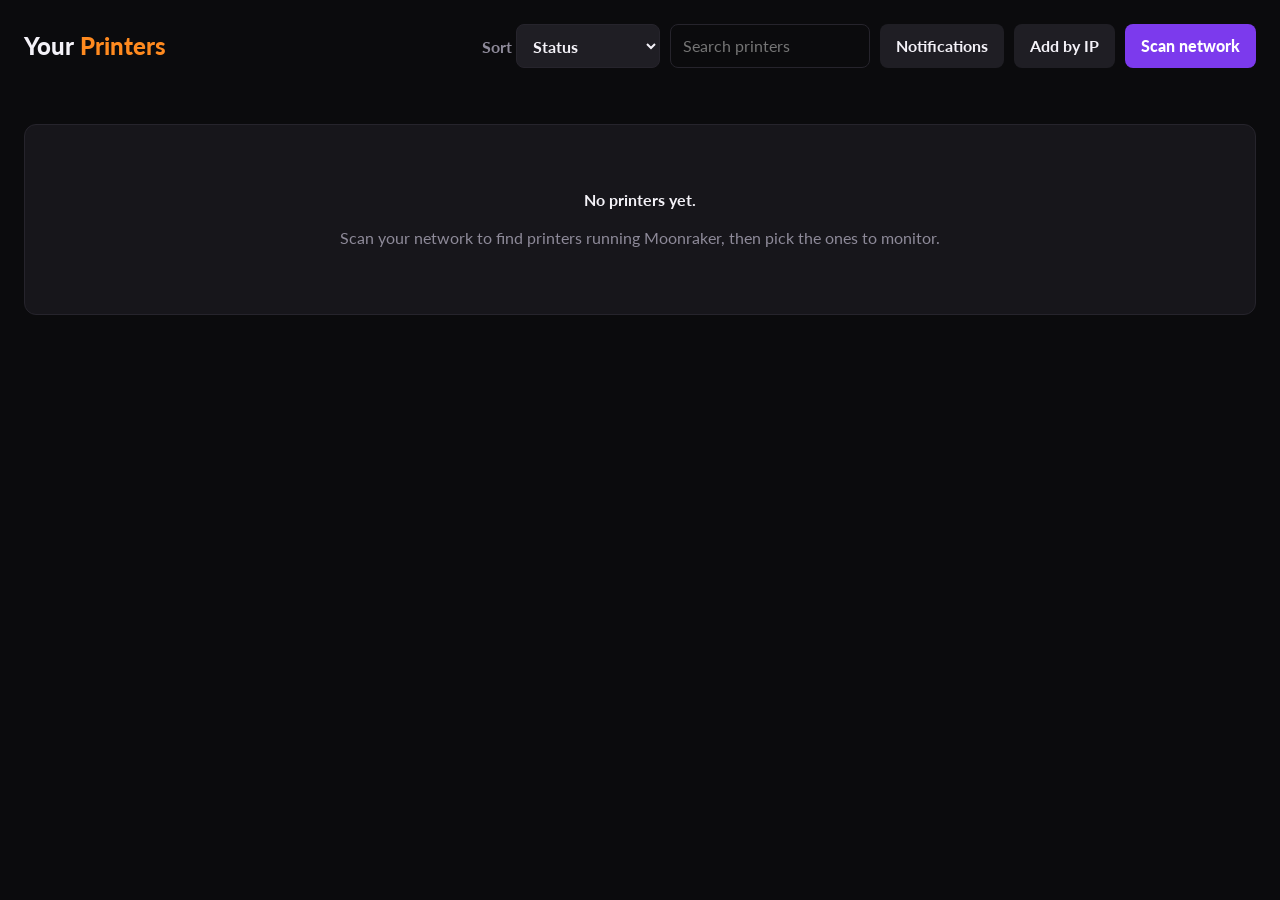
==== ui/index.html @ 2ff1e1a1 "UI 2 complete overhaul commit 113ead376358ec2161b7859515a9213e58314a98 Author: sterling <sterling524" ====
<!doctype html>
<html lang="en">
<head>
<meta charset="utf-8">
<meta name="viewport" content="width=device-width, initial-scale=1">
<title>Printer Buddy</title>
<link rel="manifest" href="/manifest.webmanifest"><meta name="theme-color" content="#0B0B0D">
<link rel="icon" href="/static/assets/icon-192.png"><link rel="apple-touch-icon" href="/static/assets/icon-192.png">
<link rel="preconnect" href="https://fonts.googleapis.com">
<link href="https://fonts.googleapis.com/css2?family=Lato:wght@400;700;900&display=swap" rel="stylesheet">
<style>
  :root {
    --bg: #0B0B0D; --card: #17161B; --card2: #1F1E24; --line: #26242C; --track: #2A2830;
    --text: #F4F2F8; --muted: #8E8A99; --purple: #7C3AED; --lilac: #C4A7FF;
    --orange: #FF8A1F; --red: #C9372C; --red-text: #FF6B61;
  }
  * { box-sizing: border-box; }
  [hidden] { display: none !important; }
  body { margin: 0; background: var(--bg); color: var(--text); font: 16px/1.4 Lato, system-ui, -apple-system, Segoe UI, sans-serif; }
  main { max-width: 1500px; margin: 0 auto; padding: 24px 24px 48px; }
  .top { display: flex; flex-wrap: wrap; align-items: center; justify-content: space-between; gap: 12px 16px; margin-bottom: 24px; }
  h1 { margin: 0; font-size: 24px; font-weight: 900; }
  h1 span { color: var(--orange); }
  button { font: inherit; font-weight: 700; min-height: 44px; padding: 0 16px; border-radius: 8px; border: 0;
           background: var(--card2); color: var(--text); cursor: pointer; }
  button.primary { background: var(--purple); color: #fff; font-weight: 900; }
  button:disabled { opacity: .55; cursor: default; }
  input { font: inherit; min-height: 44px; padding: 0 12px; border-radius: 8px; border: 1px solid var(--line);
          background: var(--bg); color: var(--text); min-width: 0; }
  .row { display: flex; gap: 10px; flex-wrap: wrap; align-items: center; }
  .panel { background: var(--card); border: 1px solid var(--line); border-radius: 12px; padding: 18px; margin-bottom: 20px; }
  .panel h2 { font-size: 16px; margin: 0 0 12px; }
  .muted { color: var(--muted); }
  .found { display: grid; gap: 8px; }
  .found label { display: grid; grid-template-columns: auto 1fr auto; gap: 10px; align-items: center;
                 padding: 12px; border: 1px solid var(--line); border-radius: 10px; }
  .found .key { grid-column: 2 / -1; }

  .grid { display: flex; flex-wrap: wrap; justify-content: center; gap: 24px; }
  .card { flex: 0 1 340px; min-width: 280px; background: var(--card); border: 1px solid var(--line); border-radius: 12px;
          overflow: hidden; display: flex; flex-direction: column; position: relative; }
  .cam { position: relative; aspect-ratio: 4 / 3; background: var(--card2); }
  .cam img { position: absolute; inset: 0; width: 100%; height: 100%; object-fit: cover; }
  .nocam { position: absolute; inset: 0; display: flex; flex-direction: column; align-items: center; justify-content: center;
           gap: 10px; color: var(--muted); font-weight: 700; }
  .tag { position: absolute; left: 10px; top: 10px; padding: 5px 10px; border-radius: 6px; font-size: 13px; font-weight: 900;
         letter-spacing: .04em; text-transform: uppercase; background: var(--track); color: var(--text); }
  .tag.orange { background: var(--orange); color: #1A1005; }
  .tag.purple { background: var(--purple); color: #fff; }
  .tag.red { background: var(--red); color: #fff; }
  .tag.grey { color: var(--muted); }
  .aib { position: absolute; left: 10px; top: 44px; padding: 3px 8px; border-radius: 6px; font-size: 12px; font-weight: 900;
         letter-spacing: .04em; background: rgba(11,11,13,.8); color: var(--muted); }
  .aib.warn { color: var(--orange); }
  .aib.hot { background: var(--red); color: #fff; }
  .grid.list .aib { left: 6px; top: 30px; font-size: 11px; padding: 2px 6px; }
  body.no-ai .ai { display: none !important; }
  .pg-ai { padding: 12px 14px; border-radius: 8px; background: var(--card2); display: flex; flex-direction: column; gap: 10px; }
  .pg-ai .head { display: flex; align-items: center; justify-content: space-between; gap: 10px; }
  .pg-ai .head strong { font-size: 12px; color: var(--muted); text-transform: uppercase; letter-spacing: .06em; }
  .pg-ai .head .ctl2 { display: flex; gap: 6px; flex-wrap: wrap; justify-content: flex-end; }
  .pg-ai .head button { min-height: 36px; padding: 0 12px; background: var(--track); font-weight: 700; }
  .ai-rows.idle { opacity: .45; }
  .pg-ai .ask { display: flex; align-items: center; gap: 8px; flex-wrap: wrap; font-weight: 700; color: var(--red-text); }
  .pg-ai .ask button { min-height: 36px; padding: 0 14px; font-weight: 900; }
  .pg-ai .ask .yes { background: var(--red); color: #fff; }
  .sev { display: flex; flex-wrap: wrap; gap: 4px; align-items: center; }
  .sev button { min-height: 34px; min-width: 34px; padding: 0 6px; font-weight: 900; background: var(--track); }
  .sev button:hover { background: var(--orange); color: #1A1005; }
  .ph-grid { display: grid; grid-template-columns: repeat(auto-fill, minmax(160px, 1fr)); gap: 10px; }
  .ph { background: var(--card2); border: 1px solid var(--line); border-radius: 8px; overflow: hidden; font-size: 12px; display: flex; flex-direction: column; }
  .ph.pending { border-color: var(--orange); }
  .ph img { width: 100%; aspect-ratio: 4 / 3; object-fit: cover; display: block; background: var(--card); }
  .ph .b { padding: 8px; display: flex; flex-direction: column; gap: 6px; }
  .ph select { font: inherit; min-height: 34px; padding: 0 6px; border-radius: 6px; border: 1px solid var(--line); background: var(--card); color: var(--text); }
  .ph .v-right { color: var(--lilac); font-weight: 700; }
  .ph .v-false_alarm, .ph .v-missed { color: var(--red-text); font-weight: 700; }
  .ph .del { min-height: 30px; background: transparent; color: var(--red-text); padding: 0; text-align: left; }
  .pg-ai select { font: inherit; font-weight: 700; min-height: 36px; padding: 0 10px; border-radius: 8px; border: 1px solid var(--line);
                  background: var(--card); color: var(--text); }
  .ai-rows { display: grid; grid-template-columns: auto minmax(0, 1fr) 44px; gap: 6px 10px; align-items: center; font-size: 13px; }
  .ai-rows .lb { color: var(--muted); text-transform: capitalize; }
  .ai-rows .lb.alert { color: var(--text); font-weight: 700; }
  .ai-rows .tr { height: 6px; border-radius: 3px; background: var(--track); overflow: hidden; }
  .ai-rows .tr > div { height: 100%; background: var(--lilac); transition: width .5s; }
  .ai-rows .tr > div.alert { background: var(--orange); }
  .ai-rows .tr > div.hot { background: var(--red); }
  .ai-rows .v { text-align: right; font-weight: 700; }
  .pg-ai .note { font-size: 13px; color: var(--muted); }
  .pg-ai .note.hot { color: var(--red-text); font-weight: 700; }
  .iconbtn { position: absolute; right: 10px; top: 10px; width: 44px; padding: 0; display: flex; align-items: center;
             justify-content: center; background: rgba(11,11,13,.8); }
  .caption { position: absolute; left: 0; right: 0; bottom: 0; padding: 28px 14px 12px; display: flex; align-items: flex-end;
             justify-content: space-between; gap: 12px; background: linear-gradient(to top, rgba(11,11,13,.92), rgba(11,11,13,0)); }
  .caption .name { font-size: 20px; font-weight: 900; text-shadow: 0 1px 3px rgba(0,0,0,.6); white-space: nowrap; overflow: hidden; text-overflow: ellipsis; }
  .caption .pct { font-size: 26px; font-weight: 900; text-shadow: 0 1px 3px rgba(0,0,0,.6); }
  .bar { height: 6px; background: var(--track); }
  .bar > div { height: 100%; width: 0; transition: width .5s; }
  .status { padding: 12px 14px 0; font-size: 15px; font-weight: 700; white-space: nowrap; overflow: hidden; text-overflow: ellipsis; }
  .status .file { color: var(--muted); font-weight: 400; }
  .stats { margin: 0; padding: 10px 14px 14px; display: grid; grid-template-columns: repeat(3, minmax(0, 1fr)); gap: 8px; }
  .stats div { display: flex; flex-direction: column; gap: 2px; }
  .stats dt { font-size: 12px; color: var(--muted); text-transform: uppercase; letter-spacing: .06em; }
  .stats dd { margin: 0; font-weight: 700; }
  .menu { position: absolute; right: 10px; top: 60px; background: var(--card2); border: 1px solid var(--line); border-radius: 10px;
          padding: 6px; display: flex; flex-direction: column; min-width: 150px; z-index: 2; }
  .menu button { background: transparent; text-align: left; }
  .menu button.danger { color: var(--red-text); }
  .card.dim .cam img, .card.dim .stats { opacity: .45; }
  .viewbar { display: flex; flex-wrap: wrap; gap: 10px; align-items: center; }
  .seg { display: flex; padding: 3px; border-radius: 10px; background: var(--card2); }
  .seg button { min-height: 38px; padding: 0 14px; background: transparent; color: var(--muted); }
  .seg button[aria-pressed="true"] { background: var(--track); color: var(--text); }
  .viewbar select { font: inherit; font-weight: 700; min-height: 44px; padding: 0 12px; border-radius: 8px; border: 1px solid var(--line); background: var(--card2); color: var(--text); }
  .viewbar input[type="search"] { width: 200px; }
  .lname { display: none; }
  body.ui-basic .adv { display: none !important; }
  .setup-line { text-align: center; font-size: 13px; margin-top: 32px; }
  .nset { display: grid; gap: 14px; max-width: 680px; }
  .nset label.field { display: grid; gap: 6px; font-weight: 700; }
  .nset .hint { font-size: 13px; font-weight: 400; color: var(--muted); }
  .nset .checks { display: flex; flex-wrap: wrap; gap: 4px 18px; }
  .nset .checks label { display: flex; align-items: center; gap: 8px; min-height: 40px; font-weight: 400; }
  .nset .checks input { min-height: 0; width: 18px; height: 18px; accent-color: var(--orange); }
  body.notify-basic .nadv { display: none !important; }
  body.no-timelapse .vtl { display: none !important; }
  body.no-remote .rmt { display: none !important; }
  dialog#shareDlg { width: min(560px, calc(100% - 32px)); padding: 20px; border: 1px solid var(--line); border-radius: 14px; background: var(--card); color: var(--text); }
  dialog#shareDlg::backdrop { background: rgba(5,5,7,.8); }
  #shareDlg h2 { margin: 0 0 6px; font-size: 18px; }
  #shareDlg .sub { margin: 0 0 14px; font-size: 14px; color: var(--muted); }
  #shareDlg select { font: inherit; min-height: 44px; padding: 0 10px; border-radius: 8px; border: 1px solid var(--line); background: var(--card2); color: var(--text); }
  .share-new { display: flex; flex-wrap: wrap; gap: 8px; align-items: center; }
  .share-list { display: flex; flex-direction: column; gap: 8px; margin-top: 14px; }
  .share-item { display: grid; grid-template-columns: 1fr auto auto; gap: 8px; align-items: center; padding: 10px; border: 1px solid var(--line); border-radius: 10px; }
  .share-item input { width: 100%; font-family: ui-monospace, SFMono-Regular, Menlo, Consolas, monospace; font-size: 13px; }
  .share-item .exp { grid-column: 1 / -1; font-size: 12px; color: var(--muted); }
  .share-item .revoke { background: transparent; color: var(--red-text); }
  .tl { display: flex; flex-direction: column; gap: 14px; }
  .tl-set { display: flex; flex-wrap: wrap; gap: 10px 18px; align-items: center; }
  .tl-set label { display: flex; align-items: center; gap: 8px; font-weight: 700; }
  .tl-set select { font: inherit; min-height: 44px; padding: 0 10px; border-radius: 8px; border: 1px solid var(--line); background: var(--card2); color: var(--text); }
  .tl-rec { display: inline-flex; align-items: center; gap: 8px; font-weight: 900; color: var(--red-text); }
  .tl-rec::before { content: ""; width: 10px; height: 10px; border-radius: 50%; background: #FF4D4D; }
  .tl video { width: 100%; max-height: 520px; background: #000; border-radius: 10px; }
  .nset fieldset { border: 1px solid var(--line); border-radius: 10px; padding: 14px; display: grid; gap: 10px; margin: 0; }
  .nset legend { font-weight: 900; padding: 0 6px; }
  .nset .two { display: grid; grid-template-columns: repeat(auto-fit, minmax(200px, 1fr)); gap: 10px; }
  .nset select { font: inherit; min-height: 44px; padding: 0 10px; border-radius: 8px; border: 1px solid var(--line); background: var(--card2); color: var(--text); }
  .nset .svc-test { justify-self: start; }
  .nset .active { font-size: 13px; color: var(--muted); }
  .setup-line .soon { color: var(--orange); }
  .fps { position: absolute; top: 10px; right: 62px; padding: 4px 8px; border-radius: 6px; background: rgba(11,11,13,.8);
         font: 700 12px/1.2 ui-monospace, SFMono-Regular, Menlo, Consolas, monospace; color: var(--text); pointer-events: none; }
  .qv-cam .fps, .pg-cam .fps, .ctl-cam .fps { right: auto; left: 12px; top: 12px; }
  img[hidden] ~ .fps, .grid.list .fps { display: none; }
  .ctl-camsec { grid-column: 1 / -1; padding: 0 !important; overflow: hidden; }
  .ctl-cam { position: relative; width: 100%; aspect-ratio: 16 / 9; max-height: 440px; background: #000; overflow: hidden; }
  .ctl-cam img { position: absolute; inset: 0; width: 100%; height: 100%; object-fit: contain; }
  .cam, .qv-cam, .pg-cam { overflow: hidden; }
  .camgrid { position: absolute; inset: 0; display: grid; grid-template-columns: repeat(2, minmax(0, 1fr)); gap: 2px; background: #000; }
  .camtile { position: relative; overflow: hidden; background: #000; }
  .camtile img { position: absolute; inset: 0; width: 100%; height: 100%; object-fit: contain; }
  .camtile .fps { left: 8px; top: 8px; right: auto; }
  .camname { position: absolute; right: 8px; bottom: 8px; padding: 3px 8px; border-radius: 6px; background: rgba(11,11,13,.8); font-size: 12px; font-weight: 700; }
  .camsw { position: absolute; left: 12px; bottom: 12px; z-index: 2; display: flex; flex-wrap: wrap; gap: 4px; padding: 4px; border-radius: 10px; background: rgba(11,11,13,.82); }
  .camsw button { min-height: 36px; padding: 0 12px; background: transparent; font-size: 14px; }
  .camsw button[aria-pressed="true"] { background: var(--orange); color: #1A1005; }
  dialog#camDlg { width: min(420px, calc(100% - 32px)); padding: 20px; border: 1px solid var(--line); border-radius: 14px; background: var(--card); color: var(--text); }
  dialog#camDlg::backdrop { background: rgba(5,5,7,.8); }
  #camDlg h2 { margin: 0 0 14px; font-size: 18px; }
  #camDlg form { display: flex; flex-direction: column; gap: 12px; }
  #camDlg .chk { display: flex; align-items: center; gap: 10px; min-height: 44px; }
  #camDlg .chk input { min-height: 0; width: 18px; height: 18px; accent-color: var(--orange); }
  #camDlg label.sel { display: flex; align-items: center; justify-content: space-between; gap: 12px; }
  #camDlg select { font: inherit; min-height: 44px; padding: 0 10px; border-radius: 8px; border: 1px solid var(--line); background: var(--card2); color: var(--text); }
  #camDlg .dlg-btns { display: flex; gap: 8px; justify-content: flex-end; flex-wrap: wrap; margin-top: 6px; }
  .grp-head { flex: 0 0 100%; margin: 10px 0 -6px; font-size: 13px; font-weight: 900; letter-spacing: .08em; text-transform: uppercase; color: var(--muted); }
  .grp-head:first-child { margin-top: 0; }
  .grid.list .grp-head { margin: 10px 0 0; }
  .card[draggable="true"] { cursor: grab; }
  .card.dragging { opacity: .4; }
  .card.drop-before { box-shadow: -4px 0 0 0 var(--orange); }
  .grid.list .card.drop-before { box-shadow: 0 -3px 0 0 var(--orange); }
  .grid.list { flex-direction: column; flex-wrap: nowrap; gap: 8px; }
  .grid.list .card { flex: none; width: 100%; min-width: 0; display: grid; grid-template-columns: 128px minmax(150px, 1.3fr) minmax(220px, 2fr) auto;
                     grid-template-rows: auto auto; align-items: center; column-gap: 18px; row-gap: 6px; padding: 0 14px 0 0; }
  .grid.list .cam { grid-column: 1; grid-row: 1 / 3; align-self: stretch; aspect-ratio: auto; min-height: 96px; }
  .grid.list .caption, .grid.list .nocam span { display: none; }
  .grid.list .tag { left: 6px; top: 6px; font-size: 11px; padding: 3px 7px; }
  .grid.list .iconbtn { top: auto; bottom: 6px; right: 6px; width: 36px; min-height: 36px; }
  .grid.list .menu { top: 8px; left: 140px; right: auto; }
  .grid.list .lname { display: flex; align-items: baseline; gap: 10px; grid-column: 2; grid-row: 1; padding-top: 12px; min-width: 0; }
  .grid.list .lname .name { font-size: 17px; font-weight: 900; white-space: nowrap; overflow: hidden; text-overflow: ellipsis; }
  .grid.list .lname .pct { font-weight: 900; }
  .grid.list .status { grid-column: 2; grid-row: 2; padding: 0 0 12px; font-size: 14px; }
  .grid.list .bar { grid-column: 3; grid-row: 1; align-self: end; border-radius: 3px; }
  .grid.list .stats { grid-column: 3; grid-row: 2; padding: 0 0 12px; }
  .grid.list .actions { grid-column: 4; grid-row: 1 / 3; padding: 0; display: flex; }
  @media (max-width: 760px) {
    .grid.list .card { grid-template-columns: 96px minmax(0, 1fr); padding: 0; }
    .grid.list .lname, .grid.list .status { grid-column: 2; padding-right: 12px; }
    .grid.list .bar, .grid.list .stats, .grid.list .actions { grid-column: 1 / -1; grid-row: auto; }
    .grid.list .stats, .grid.list .actions { padding: 0 12px 12px; }
  }
  .empty { text-align: center; padding: 48px 16px; }
  #toast { position: fixed; bottom: 16px; left: 50%; transform: translateX(-50%); background: var(--text); color: var(--bg);
           padding: 10px 16px; border-radius: 8px; font-weight: 700; display: none; max-width: calc(100% - 32px); }
  .actions { padding: 0 14px 14px; margin-top: auto; display: grid; grid-template-columns: repeat(2, minmax(0, 1fr)); gap: 8px; }
  .actions button { font-weight: 900; }
  .actions button.outline { background: transparent; border: 1.5px solid var(--orange); color: var(--orange); }
  #page { max-width: 1500px; margin: 0 auto; padding: 20px 24px 40px; display: flex; flex-direction: column; gap: 18px; }
  .pg-head { display: flex; flex-wrap: wrap; align-items: center; gap: 10px 16px; }
  .pg-back { display: flex; align-items: center; gap: 6px; min-height: 44px; padding-right: 8px; color: var(--muted); font-weight: 700; text-decoration: none; }
  .pg-head h1 { font-size: 26px; }
  .pg-head .tag { position: static; }
  .pg-body { display: flex; flex-wrap: wrap; gap: 18px; align-items: stretch; }
  .pg-cambox { flex: 999 1 640px; min-width: 0; border-radius: 12px; overflow: hidden; background: var(--card); border: 1px solid var(--line); }
  .pg-cam { position: relative; aspect-ratio: 16 / 9; background: #000; }
  .pg-cam img { position: absolute; inset: 0; width: 100%; height: 100%; object-fit: contain; }
  .pg-full { position: absolute; right: 12px; top: 12px; width: 44px; padding: 0; display: flex; align-items: center; justify-content: center; background: rgba(11,11,13,.82); }
  .pg-side { flex: 1 1 340px; border-radius: 12px; background: var(--card); border: 1px solid var(--line); padding: 22px; display: flex; flex-direction: column; gap: 20px; }
  .pg-label { font-size: 12px; color: var(--muted); text-transform: uppercase; letter-spacing: .06em; }
  .pg-file { font-weight: 700; overflow-wrap: anywhere; }
  .pg-big { display: flex; align-items: baseline; justify-content: space-between; gap: 12px; }
  .pg-pct { font-size: 64px; font-weight: 900; line-height: .9; }
  .pg-pct small { font-size: 28px; }
  .pg-times { display: flex; flex-direction: column; align-items: flex-end; gap: 2px; font-size: 15px; }
  .pg-stats { margin: 0; display: grid; grid-template-columns: repeat(2, minmax(0, 1fr)); gap: 10px; }
  .pg-stats div { padding: 12px 14px; border-radius: 8px; background: var(--card2); display: flex; flex-direction: column; gap: 2px; }
  .pg-stats dt { font-size: 12px; color: var(--muted); text-transform: uppercase; letter-spacing: .06em; }
  .pg-stats dd { margin: 0; font-size: 22px; font-weight: 900; }
  .pg-btns { margin-top: auto; display: flex; flex-direction: column; gap: 8px; }
  .pg-btns .row2 { display: grid; grid-template-columns: repeat(2, minmax(0, 1fr)); gap: 8px; }
  .pg-btns button { min-height: 48px; font-weight: 900; }
  .pg-btns .outline { background: transparent; border: 1.5px solid var(--orange); color: var(--orange); }
  .pg-btns .stop { background: var(--red); color: #fff; }
  .pg-tabs { display: flex; gap: 4px; border-bottom: 1px solid var(--line); }
  .pg-tabs button { background: transparent; border-radius: 8px 8px 0 0; color: var(--muted); border-bottom: 3px solid transparent; }
  .pg-tabs button[aria-selected="true"] { color: var(--text); border-bottom-color: var(--orange); }
  .ctl { display: grid; grid-template-columns: repeat(auto-fit, minmax(320px, 1fr)); gap: 18px; }
  .ctl section { border-radius: 12px; background: var(--card); border: 1px solid var(--line); padding: 20px; display: flex; flex-direction: column; gap: 14px; }
  .ctl h2 { margin: 0; font-size: 17px; font-weight: 900; }
  .ctl .note { font-size: 14px; color: var(--muted); margin: 0; }
  .heat { display: grid; grid-template-columns: 70px 1fr auto auto auto; gap: 8px; align-items: center; }
  .heat .now { font-weight: 900; font-size: 18px; }
  .heat input { width: 100%; }
  .heat-label { color: var(--muted); font-size: 14px; }
  .pre { display: grid; grid-template-columns: repeat(4, minmax(0, 1fr)); gap: 8px; }
  .steps { display: flex; gap: 6px; flex-wrap: wrap; }
  .steps button[aria-pressed="true"] { background: var(--orange); color: #1A1005; }
  .jog { display: grid; grid-template-columns: repeat(4, minmax(0, 1fr)); gap: 8px; }
  .jog button, .homes button, .pre button { font-weight: 900; }
  .homes { display: grid; grid-template-columns: repeat(4, minmax(0, 1fr)); gap: 8px; }
  .speed { display: flex; align-items: center; gap: 14px; }
  .speed input { flex-grow: 1; accent-color: var(--orange); min-height: 44px; border: 0; padding: 0; }
  .speed output { min-width: 56px; text-align: right; font-weight: 900; font-size: 18px; }
  .con { border-radius: 12px; background: var(--card); border: 1px solid var(--line); padding: 16px; display: flex; flex-direction: column; gap: 12px; }
  .con-log { height: 440px; overflow-y: auto; background: #0E0D11; border: 1px solid var(--line); border-radius: 8px; padding: 12px;
             font: 14px/1.5 ui-monospace, SFMono-Regular, Menlo, Consolas, monospace; white-space: pre-wrap; overflow-wrap: anywhere; }
  .con-log .sent { color: var(--orange); }
  .con-log .err { color: var(--red-text); }
  .con-log .resp { color: var(--text); }
  .con-log .empty { color: var(--muted); }
  .con-quick { display: flex; flex-wrap: wrap; gap: 8px; }
  .con-quick button { font-family: ui-monospace, SFMono-Regular, Menlo, Consolas, monospace; font-weight: 700; }
  .con-form { display: flex; gap: 8px; }
  .con-form input { flex-grow: 1; font-family: ui-monospace, SFMono-Regular, Menlo, Consolas, monospace; }
  .files-msg { font-size: 14px; color: var(--muted); }
  .files-list { overflow-x: auto; }
  .files-list table { width: 100%; border-collapse: collapse; min-width: 560px; }
  .files-list th { text-align: left; font-size: 12px; color: var(--muted); text-transform: uppercase; letter-spacing: .06em; font-weight: 700; padding: 8px 10px; border-bottom: 1px solid var(--line); }
  .files-list td { padding: 8px 10px; border-bottom: 1px solid var(--line); vertical-align: middle; }
  .files-list td.name { font-weight: 700; overflow-wrap: anywhere; }
  .files-list td.num { color: var(--muted); white-space: nowrap; }
  .files-list td.btns { white-space: nowrap; text-align: right; }
  .files-list td.btns button { margin-left: 6px; font-weight: 900; }
  .files-list td.btns .del { background: transparent; color: var(--red-text); }
  .hist-box { border-radius: 12px; background: var(--card); border: 1px solid var(--line); padding: 16px; display: flex; flex-direction: column; gap: 12px; }
  .res { display: inline-block; padding: 3px 8px; border-radius: 6px; font-size: 12px; font-weight: 900; letter-spacing: .04em; text-transform: uppercase; background: var(--track); color: var(--muted); }
  .res.done { background: var(--purple); color: #fff; }
  .res.failed { background: var(--red); color: #fff; }
  .res.running { background: var(--orange); color: #1A1005; }
  dialog#qv { width: min(980px, calc(100% - 32px)); padding: 0; border: 1px solid var(--line); border-radius: 14px;
              background: var(--card); color: var(--text); }
  dialog#qv::backdrop { background: rgba(5,5,7,.88); }
  .qv-head { display: flex; align-items: center; gap: 12px; padding: 12px 14px 12px 20px; }
  .qv-head h2 { margin: 0; font-size: 22px; font-weight: 900; }
  .qv-head .tag { position: static; }
  .qv-head .spacer { flex-grow: 1; }
  .qv-close { width: 44px; padding: 0; display: flex; align-items: center; justify-content: center; }
  .qv-cam { position: relative; aspect-ratio: 16 / 9; background: #000; }
  .qv-cam img { position: absolute; inset: 0; width: 100%; height: 100%; object-fit: contain; }
  .qv-cam .nocam { color: var(--muted); }
  .qv-foot { display: flex; flex-wrap: wrap; align-items: center; gap: 16px 28px; padding: 18px 20px 20px; }
  .qv-info { flex: 1 1 260px; min-width: 0; display: flex; flex-direction: column; gap: 4px; }
  .qv-info .line { font-weight: 700; }
  .qv-info .sub { font-size: 14px; color: var(--muted); overflow-wrap: anywhere; }
  .qv-temps { margin: 0; display: flex; gap: 28px; }
  .qv-temps div { display: flex; flex-direction: column; gap: 2px; }
  .qv-temps dt { font-size: 12px; color: var(--muted); text-transform: uppercase; letter-spacing: .06em; }
  .qv-temps dd { margin: 0; font-size: 18px; font-weight: 700; }
  .qv-btns { display: flex; gap: 8px; }
  .qv-btns button { min-height: 48px; font-weight: 900; }
  .qv-btns .outline { background: transparent; border: 1.5px solid var(--orange); color: var(--orange); }
  .qv-btns .stop { background: var(--red); color: #fff; }
</style>
<link rel="stylesheet" href="/static/styles/builder.css">
<link rel="stylesheet" href="/static/panels/print/status/status.css">
<link rel="stylesheet" href="/static/panels/print/files/files.css">
<link rel="stylesheet" href="/static/panels/print/queue/queue.css">
<link rel="stylesheet" href="/static/panels/print/history/history.css">
<link rel="stylesheet" href="/static/panels/print/gcodeview/gcodeview.css">
<link rel="stylesheet" href="/static/panels/print/exclude/exclude.css">
<link rel="stylesheet" href="/static/panels/print/timelapse/timelapse.css">
<link rel="stylesheet" href="/static/panels/print/spoolman/spoolman.css">
<link rel="stylesheet" href="/static/panels/print/ai/ai.css">
<link rel="stylesheet" href="/static/panels/control/toolhead/toolhead.css">
<link rel="stylesheet" href="/static/panels/control/zoffset/zoffset.css">
<link rel="stylesheet" href="/static/panels/control/extruder/extruder.css">
<link rel="stylesheet" href="/static/panels/control/thermals/thermals.css">
<link rel="stylesheet" href="/static/panels/control/fans/fans.css">
<link rel="stylesheet" href="/static/panels/control/macros/macros.css">
<link rel="stylesheet" href="/static/panels/control/limits/limits.css">
<link rel="stylesheet" href="/static/panels/control/actions/actions.css">
<link rel="stylesheet" href="/static/panels/control/endstops/endstops.css">
<link rel="stylesheet" href="/static/panels/control/bedmesh/bedmesh.css">
<link rel="stylesheet" href="/static/panels/control/fsensors/fsensors.css">
<link rel="stylesheet" href="/static/panels/camera/camera/camera.css">
<link rel="stylesheet" href="/static/panels/machine/machine/machine.css">
<link rel="stylesheet" href="/static/panels/machine/system/system.css">
<link rel="stylesheet" href="/static/panels/machine/config/config.css">
<link rel="stylesheet" href="/static/panels/machine/updates/updates.css">
<link rel="stylesheet" href="/static/panels/machine/devices/devices.css">
<link rel="stylesheet" href="/static/panels/machine/sensors/sensors.css">
<link rel="stylesheet" href="/static/panels/machine/explorer/explorer.css">
<link rel="stylesheet" href="/static/panels/machine/console/console.css">
<link rel="stylesheet" href="/static/core/extras/extras.css">
</head>
<body>
<main>
  <div class="top">
    <h1>Your <span>Printers</span></h1>
    <div class="row">
      <div class="viewbar">
        <div class="seg adv" role="group" aria-label="View">
          <button id="viewCards" aria-pressed="true">Cards</button><button id="viewList" aria-pressed="false">List</button>
        </div>
        <label><span class="muted" style="font-weight:700">Sort </span><select id="sortBy">
          <option value="status">Status</option><option value="name">Name</option><option value="progress">Progress</option><option value="custom" class="adv">Custom (drag)</option>
        </select></label>
        <input type="search" id="search" placeholder="Search printers" aria-label="Search printers">
      </div>
      <button id="aiBtn" class="ai">AI</button>
      <button id="notifyBtn">Notifications</button>
      <button id="manualBtn">Add by IP</button>
      <button id="scanBtn" class="primary">Scan network</button>
    </div>
  </div>

  <section id="notifyPanel" class="panel" hidden>
    <h2>Notifications</h2>
    <form id="notifyForm" class="nset">
      <label class="field">ntfy topic URL
        <input name="ntfy_url" placeholder="https://ntfy.sh/my-printers" autocomplete="off">
        <span class="hint">Install the ntfy app on your phone and subscribe to the same topic. Use a topic name only you know.</span></label>
      <label class="field">ntfy access token <span class="hint">only for protected topics or your own ntfy server</span>
        <input name="ntfy_token" type="password" autocomplete="off"></label>
      <label class="field">Discord webhook URL
        <input name="discord_webhook" placeholder="https://discord.com/api/webhooks/..." autocomplete="off"></label>
      <div class="field"><strong>Notify me when…</strong><div class="checks" id="eventChecks"></div></div>
      <div class="checks"><label><input type="checkbox" name="attach_snapshot"> Attach a webcam snapshot</label></div>

      <fieldset class="nadv"><legend>Progress updates</legend>
        <label class="field">Send an update every <select name="progress_step" id="progressStep"></select></label>
      </fieldset>
      <fieldset class="nadv"><legend>Telegram</legend>
        <div class="two">
          <label class="field">Bot token <input name="telegram_token" type="password" autocomplete="off"></label>
          <label class="field">Chat ID <input name="telegram_chat" autocomplete="off"></label>
        </div>
        <span class="hint">Make a bot with @BotFather, send it a message, then use your chat ID (for example from @userinfobot).</span>
        <button type="button" class="svc-test" data-test="telegram">Send test to Telegram</button>
      </fieldset>
      <fieldset class="nadv"><legend>Pushover</legend>
        <div class="two">
          <label class="field">User key <input name="pushover_user" autocomplete="off"></label>
          <label class="field">App token <input name="pushover_token" type="password" autocomplete="off"></label>
        </div>
        <button type="button" class="svc-test" data-test="pushover">Send test to Pushover</button>
      </fieldset>
      <fieldset class="nadv"><legend>Email</legend>
        <div class="two">
          <label class="field">SMTP server <input name="smtp_host" placeholder="smtp.gmail.com" autocomplete="off"></label>
          <label class="field">Port <input name="smtp_port" inputmode="numeric" placeholder="587"></label>
          <label class="field">Security <select name="smtp_tls"><option value="starttls">STARTTLS</option><option value="ssl">SSL/TLS</option><option value="none">None</option></select></label>
          <label class="field">Login <input name="smtp_user" autocomplete="off"></label>
          <label class="field">Password <input name="smtp_pass" type="password" autocomplete="off"></label>
          <label class="field">From <input name="smtp_from" placeholder="same as login" autocomplete="off"></label>
          <label class="field">Send to <input name="smtp_to" placeholder="you@example.com" autocomplete="off"></label>
        </div>
        <button type="button" class="svc-test" data-test="email">Send test email</button>
      </fieldset>
      <p class="active" id="notifyActive"></p>
      <div class="row" style="justify-content:flex-end">
        <button type="button" id="notifyClose">Close</button>
        <button type="button" id="notifyTest">Send test</button>
        <button class="primary">Save</button>
      </div>
    </form>
  </section>

  <section id="aiPanel" class="panel ai" hidden>
    <h2>AI failure detection</h2>
    <form id="aiForm" class="nset">
      <p class="muted" id="aiModel" style="margin:0"></p>
      <div class="two">
        <label class="field">Alert when a problem scores at least <select name="ai_threshold"></select></label>
        <label class="field">Check the camera every <select name="ai_interval"></select></label>
        <label class="field">…for this many checks in a row <select name="ai_hold"></select></label>
        <label class="field">Then wait before alerting again <select name="ai_cooldown"></select></label>
      </div>
      <span class="hint">Higher score or more checks in a row = fewer false alarms, but a failure is caught a little later.
        Each printer's mode (off, alert, auto-pause) is in its menu and on its page.</span>
      <fieldset><legend>Help improve the AI</legend>
        <div class="checks"><label><input type="checkbox" name="ai_contribute"> Send my labelled photos to the Printer Buddy project</label></div>
        <span class="hint">Off unless you tick it. When on, only labelled photos are sent (labelled by you, or OK because a print finished):
          your printer's camera view, shrunk to 640px, with no location or camera details, and your box number but not your name or address.
          They go to a private dataset used to train the next AI model. Delete any photo below before it's sent, or untick this any time.</span>
      </fieldset>
      <fieldset><legend>Photos for AI</legend>
        <p id="aiStats" style="margin:0 0 6px;font-weight:700"></p>
        <p class="muted" id="aiPhotoCounts" style="margin:0 0 10px"></p>
        <div class="ph-grid" id="aiPhotos"></div>
      </fieldset>
      <div class="row" style="justify-content:flex-end">
        <button type="button" id="aiClose">Close</button>
        <button class="primary">Save</button>
      </div>
    </form>
  </section>

  <section id="manual" class="panel" hidden>
    <h2>Add a printer by address</h2>
    <form id="manualForm" class="row">
      <input name="host" placeholder="192.168.1.50" required aria-label="IP address" style="flex:2 1 160px">
      <input name="port" placeholder="7125" inputmode="numeric" aria-label="Port" style="flex:1 1 80px">
      <input name="api_key" placeholder="API key (if needed)" aria-label="API key" style="flex:2 1 160px">
      <button class="primary">Add</button>
    </form>
  </section>

  <section id="results" class="panel" hidden>
    <h2 id="resultsTitle">Printers found</h2>
    <div id="found" class="found"></div>
    <div class="row" style="margin-top:12px; justify-content:flex-end">
      <button id="closeResults">Close</button>
      <button id="addSelected" class="primary">Add selected</button>
    </div>
  </section>

  <div id="grid" class="grid"></div>
  <p class="muted" id="noMatch" hidden style="text-align:center">No printers match your search.</p>
  <p class="muted setup-line" id="setupLine"></p>
  <div id="empty" class="panel empty" hidden>
    <p><strong>No printers yet.</strong></p>
    <p class="muted">Scan your network to find printers running Moonraker, then pick the ones to monitor.</p>
  </div>
</main>

<section id="page" hidden>
  <div class="pg-head">
    <a href="#" class="pg-back"><svg width="18" height="18" viewBox="0 0 24 24" aria-hidden="true" fill="none" stroke="currentColor" stroke-width="2.2" stroke-linecap="round" stroke-linejoin="round"><path d="M15 6l-6 6 6 6"/></svg>Your Printers</a>
    <h1 id="pgName"></h1><span class="tag" id="pgTag"></span>
  </div>
  <div class="pg-tabs" role="tablist">
    <button role="tab" id="tabStatus" aria-selected="true" aria-controls="pgStatus">Status</button>
    <button role="tab" class="adv" id="tabControl" aria-selected="false" aria-controls="pgControl">Control</button>
    <button role="tab" class="adv" id="tabConsole" aria-selected="false" aria-controls="pgConsole">Console</button>
    <button role="tab" class="vtl" id="tabTimelapse" aria-selected="false" aria-controls="pgTimelapse">Timelapses</button>
  </div>
  <div class="pg-body" id="pgStatus" role="tabpanel" aria-labelledby="tabStatus">
    <div class="pg-cambox">
      <div class="pg-cam" id="pgCam">
        <img id="pgImg" alt="Webcam" hidden><div class="nocam" id="pgNoCam">No camera</div><span class="fps" aria-hidden="true"></span>
        <button class="pg-full" id="pgFull" aria-label="Full screen"><svg width="18" height="18" viewBox="0 0 24 24" aria-hidden="true" fill="none" stroke="currentColor" stroke-width="2.2" stroke-linecap="round"><path d="M4 9V4h5M20 9V4h-5M4 15v5h5M20 15v5h-5"/></svg></button>
      </div>
      <div class="bar"><div id="pgBar"></div></div>
    </div>
    <aside class="pg-side" aria-label="Print status">
      <div><div class="pg-label" id="pgState"></div><div class="pg-file" id="pgFile"></div></div>
      <div class="pg-big"><span class="pg-pct" id="pgPct"></span><span class="pg-times"><strong id="pgLeft"></strong><span class="muted" id="pgDone"></span></span></div>
      <dl class="pg-stats">
        <div><dt>Nozzle</dt><dd id="pgNozzle"></dd></div><div><dt>Bed</dt><dd id="pgBed"></dd></div>
        <div><dt>Elapsed</dt><dd id="pgElapsed"></dd></div><div><dt>Started</dt><dd id="pgStarted"></dd></div>
      </dl>
      <div class="pg-ai ai" id="pgAi" hidden>
        <div class="head"><strong>AI watch</strong>
          <div class="ctl2">
            <button type="button" id="pgAiCheck" title="Score the camera once right now. Never alerts or pauses.">Check now</button>
            <select id="pgAiSave" aria-label="Save this camera view for the AI" title="Save the camera view right now as a training photo">
              <option value="">Save for AI…</option><option value="ok">as OK (no problem)</option><option value="spaghetti">as spaghetti</option>
              <option value="warping">as warping</option><option value="first_layer">as first layer</option><option value="failure">as other failure</option>
              <option value="stringing">as stringing</option><option value="blob">as blob</option><option value="crack">as crack</option>
            </select>
            <select id="pgAiMode" aria-label="AI mode for this printer">
              <option value="alert">Alert only</option><option value="pause">Alert + auto-pause</option><option value="off">Off</option>
            </select></div></div>
        <div class="ask" id="pgAiAsk" hidden><span id="pgAiAskText">Was it really a failure?</span>
          <button type="button" class="yes" id="pgAiYes">Yes</button><button type="button" id="pgAiNo">No, it's fine</button></div>
        <div class="ai-rows" id="pgAiRows"></div>
        <div class="note" id="pgAiNote"></div>
      </div>
      <div class="pg-btns">
        <button class="primary" id="pgPause">Pause</button>
        <div class="row2"><button class="outline" id="pgCancel">Cancel</button><button class="stop" id="pgStop">E-Stop</button></div>
      </div>
    </aside>
  </div>

  <div class="ctl" id="pgControl" role="tabpanel" aria-labelledby="tabControl" hidden>
    <section class="ctl-camsec" aria-label="Camera">
      <div class="ctl-cam"><img id="ctlImg" alt="Webcam" hidden><div class="nocam" id="ctlNoCam">No camera</div><span class="fps" aria-hidden="true"></span></div>
    </section>
    <section aria-labelledby="ctlTempH">
      <h2 id="ctlTempH">Temperatures</h2>
      <div class="heat">
        <span class="heat-label">Nozzle</span><span class="now" id="ctlNozzleNow">—</span>
        <input type="number" id="ctlNozzle" min="0" max="350" inputmode="numeric" aria-label="Nozzle target °C" placeholder="°C">
        <button id="ctlNozzleSet">Set</button><button id="ctlNozzleOff">Off</button>
      </div>
      <div class="heat">
        <span class="heat-label">Bed</span><span class="now" id="ctlBedNow">—</span>
        <input type="number" id="ctlBed" min="0" max="150" inputmode="numeric" aria-label="Bed target °C" placeholder="°C">
        <button id="ctlBedSet">Set</button><button id="ctlBedOff">Off</button>
      </div>
      <div class="pre">
        <button data-pre="210,60">PLA</button><button data-pre="240,80">PETG</button><button data-pre="250,100">ABS</button><button data-pre="0,0">Cool down</button>
      </div>
      <p class="note">Preheat: PLA 210°/60°, PETG 240°/80°, ABS 250°/100°.</p>
    </section>

    <section aria-labelledby="ctlMoveH">
      <h2 id="ctlMoveH">Move</h2>
      <div class="homes"><button data-home="">Home all</button><button data-home="X">Home X</button><button data-home="Y">Home Y</button><button data-home="Z">Home Z</button></div>
      <div class="steps" role="group" aria-label="Step size">
        <button data-step="0.1" aria-pressed="false">0.1 mm</button><button data-step="1" aria-pressed="false">1 mm</button>
        <button data-step="10" aria-pressed="true">10 mm</button><button data-step="50" aria-pressed="false">50 mm</button>
      </div>
      <div class="jog">
        <button data-jog="X-">X −</button><button data-jog="X+">X +</button><button data-jog="Y-">Y −</button><button data-jog="Y+">Y +</button>
        <button data-jog="Z-">Z −</button><button data-jog="Z+">Z +</button>
      </div>
      <p class="note" id="ctlMoveNote">Homed: —</p>
    </section>

    <section aria-labelledby="ctlSpeedH">
      <h2 id="ctlSpeedH">Speed</h2>
      <div class="speed"><input type="range" id="ctlSpeed" min="50" max="200" step="5" value="100" aria-label="Print speed percent"><output id="ctlSpeedOut">100%</output></div>
      <p class="note">Changes the print speed live (M220).</p>
    </section>
  </div>

  <div class="con" id="pgConsole" role="tabpanel" aria-labelledby="tabConsole" hidden>
    <div class="con-log" id="conLog" role="log" aria-live="polite" aria-label="Klipper console"></div>
    <div class="con-quick">
      <button data-cmd="M115">M115</button><button data-cmd="QUERY_ENDSTOPS">QUERY_ENDSTOPS</button>
      <button data-cmd="GET_POSITION">GET_POSITION</button><button data-cmd="HELP">HELP</button>
      <button data-cmd="FIRMWARE_RESTART">FIRMWARE_RESTART</button>
    </div>
    <form class="con-form" id="conForm">
      <input id="conInput" autocomplete="off" spellcheck="false" aria-label="G-code command" placeholder="Type G-code, e.g. G28 — Enter to send, ↑ for history">
      <button class="primary">Send</button>
    </form>
  </div>

  <div class="tl" id="pgTimelapse" role="tabpanel" aria-labelledby="tabTimelapse" hidden>
    <div class="hist-box">
      <form class="tl-set" id="tlForm">
        <label>Take a picture <select name="tl_mode" id="tlMode"><option value="layer">every layer</option><option value="interval">every few seconds</option></select></label>
        <label id="tlEveryRow">every <select name="tl_interval"><option value="5">5 s</option><option value="10">10 s</option><option value="30">30 s</option></select></label>
        <label>Video speed <select name="tl_fps"><option value="15">15 fps</option><option value="25">25 fps</option><option value="30">30 fps</option></select></label>
        <label>Keep the last <select name="tl_keep"><option>5</option><option>10</option><option>20</option><option>50</option><option>100</option></select></label>
      </form>
      <div class="files-msg">Settings apply to all printers and take effect on the next print. "Every layer" needs a slicer that reports layers; otherwise use "every few seconds".</div>
    </div>
    <div class="hist-box">
      <div id="tlStatus" class="files-msg" aria-live="polite"></div>
      <video id="tlPlayer" controls hidden></video>
      <div class="files-list" id="tlList"></div>
    </div>
  </div>
</section>

<dialog id="shareDlg" aria-labelledby="shareTitle">
  <h2 id="shareTitle">Share</h2>
  <p class="sub">Anyone with the link can watch this printer's camera and progress. They can't control it.</p>
  <div class="share-new">
    <label>Link works for <select id="shareExp"><option value="1h">1 hour</option><option value="1d" selected>1 day</option><option value="7d">7 days</option><option value="never">until I turn it off</option></select></label>
    <button class="primary" id="shareCreate">Create link</button>
  </div>
  <div class="share-list" id="shareList"></div>
  <div class="row" style="justify-content:flex-end; margin-top:14px"><button id="shareClose">Close</button></div>
</dialog>

<dialog id="camDlg" aria-labelledby="camDlgTitle">
  <h2 id="camDlgTitle">Camera settings</h2>
  <form id="camForm">
    <label class="sel" id="camPickRow">Camera <select name="cam" id="camPick"></select></label>
    <label class="chk" id="camMainRow"><input type="checkbox" name="main"> Show this camera on the dashboard card</label>
    <label class="chk"><input type="checkbox" name="flip_h"> Flip horizontally</label>
    <label class="chk"><input type="checkbox" name="flip_v"> Flip vertically</label>
    <label class="sel">Rotate <select name="rotation"><option value="0">0°</option><option value="90">90°</option><option value="180">180°</option><option value="270">270°</option></select></label>
    <label class="sel">Refresh every <select name="refresh"><option value="">Default (5 s cards, 2 s large)</option><option value="1">1 second</option><option value="2">2 seconds</option><option value="5">5 seconds</option><option value="10">10 seconds</option></select></label>
    <div class="dlg-btns">
      <button type="button" id="camReset">Use Moonraker's settings</button>
      <button type="button" id="camCancel">Cancel</button>
      <button class="primary">Save</button>
    </div>
  </form>
</dialog>

<dialog id="qv" aria-labelledby="qvName">
  <div class="qv-head">
    <h2 id="qvName"></h2><span class="tag" id="qvTag"></span>
    <span class="spacer"></span>
    <button class="qv-close" id="qvClose" aria-label="Close Quick View"><svg width="20" height="20" viewBox="0 0 24 24" aria-hidden="true" fill="none" stroke="currentColor" stroke-width="2.2" stroke-linecap="round"><path d="M6 6l12 12M18 6 6 18"/></svg></button>
  </div>
  <div class="qv-cam"><img id="qvImg" alt="Webcam" hidden><div class="nocam" id="qvNoCam">No camera</div><span class="fps" aria-hidden="true"></span></div>
  <div class="bar"><div id="qvBar"></div></div>
  <div class="qv-foot">
    <div class="qv-info"><span class="line" id="qvLine"></span><span class="sub" id="qvSub"></span></div>
    <dl class="qv-temps"><div><dt>Nozzle</dt><dd id="qvNozzle"></dd></div><div><dt>Bed</dt><dd id="qvBed"></dd></div></dl>
    <div class="qv-btns">
      <button class="primary" id="qvPause">Pause</button>
      <button class="outline" id="qvCancel">Cancel</button>
      <button class="stop" id="qvStop">E-Stop</button>
    </div>
  </div>
</dialog>
<div id="toast"></div>

<script>
const $ = s => document.querySelector(s);
const printers = new Map();
const esc = s => String(s ?? "").replace(/[&<>"']/g, c => ({"&":"&amp;","<":"&lt;",">":"&gt;",'"':"&quot;","'":"&#39;"}[c]));

function toast(msg) {
  const t = $("#toast"); t.textContent = msg; t.style.display = "block";
  clearTimeout(toast._t); toast._t = setTimeout(() => t.style.display = "none", 4000);
}
async function api(path, opts = {}) {
  const r = await fetch(path, { headers: { "Content-Type": "application/json" }, ...opts });
  const data = r.status === 204 ? null : await r.json().catch(() => null);
  if (!r.ok) throw new Error(data?.error || `HTTP ${r.status}`);
  return data;
}
const fmtTemp = t => t == null ? "—" : `${t.toFixed(0)}°`;
// current / target, target only while heating (numbers only, safe as HTML)
const fmtTT = (t, tg) => t == null ? "—" : tg > 0 ? `${t.toFixed(0)}°<span class="muted" style="font-weight:400"> / ${tg.toFixed(0)}°</span>` : `${t.toFixed(0)}°`;
function fmtDur(s) {
  if (s == null) return "—";
  s = Math.round(s); const h = Math.floor(s / 3600), m = Math.floor(s % 3600 / 60);
  return h ? `${h}h ${m}m` : `${m}m`;
}
function statusOf(p) {
  if (p.connection !== "online") return p.connection === "connecting" ? "connecting" : p.connection;
  if (p.klippy_state !== "ready") return p.klippy_state || "starting";
  return p.state || "standby";
}
// state -> [tag text, tag colour, bar/percent colour, status line, status colour]
const LOOK = {
  printing:   ["Printing",  "orange", "var(--orange)", "Printing",               "var(--orange)"],
  paused:     ["Paused",    "",       "var(--orange)", "Paused",                 "var(--orange)"],
  complete:   ["Done",      "purple", "var(--purple)", "Print complete",         "var(--lilac)"],
  cancelled:  ["Cancelled", "grey",   "var(--muted)",  "Print cancelled",        "var(--muted)"],
  error:      ["Error",     "red",    "var(--red)",    "Print failed",           "var(--red-text)"],
  standby:    ["Idle",      "",       "var(--orange)", "Online, ready to print", "var(--text)"],
  shutdown:   ["Error",     "red",    "var(--red)",    "Klipper shut down",      "var(--red-text)"],
  offline:    ["Offline",   "grey",   "var(--muted)",  "Can't reach printer",    "var(--muted)"],
  connecting: ["Connecting","grey",   "var(--muted)",  "Connecting…",            "var(--muted)"],
  auth_error: ["Offline",   "grey",   "var(--muted)",  "Needs a valid API key",  "var(--red-text)"],
};
const look = st => LOOK[st] || [st, "grey", "var(--muted)", `Klipper ${st}`, "var(--muted)"];
const NOCAM_SVG = `<svg width="44" height="44" viewBox="0 0 24 24" aria-hidden="true" fill="none" stroke="currentColor" stroke-width="1.8" stroke-linecap="round" stroke-linejoin="round"><path d="M2 8.8a15 15 0 0 1 4.2-2.6M10.7 5.1A15 15 0 0 1 22 8.8M5 12.5a10 10 0 0 1 3.3-2M15.5 10.7A10 10 0 0 1 19 12.5M8.5 16a5 5 0 0 1 7 0M12 20h.01M3 3l18 18"/></svg>`;
const MENU_SVG = `<svg width="20" height="20" viewBox="0 0 24 24" aria-hidden="true" fill="none" stroke="currentColor" stroke-width="2" stroke-linecap="round"><path d="M4 6h10M18 6h2M4 12h4M12 12h8M4 18h12"/><circle cx="16" cy="6" r="2"/><circle cx="10" cy="12" r="2"/><circle cx="18" cy="18" r="2"/></svg>`;

// ---- dashboard ---------------------------------------------------------------
function render() {
  const grid = $("#grid");
  $("#empty").hidden = printers.size > 0;
  for (const el of [...grid.querySelectorAll(".card")]) if (!printers.has(+el.dataset.id)) el.remove();
  for (const p of printers.values()) {
    let el = grid.querySelector(`[data-id="${p.id}"]`);
    if (!el) {
      el = document.createElement("article");
      el.className = "card"; el.dataset.id = p.id;
      el.innerHTML = `<div class="cam"><img alt="" hidden><div class="nocam">${NOCAM_SVG}<span></span></div>
          <span class="tag"></span>
          <span class="aib ai" hidden></span>
          <button class="iconbtn" aria-label="Printer settings" aria-expanded="false">${MENU_SVG}</button>
          <span class="fps" aria-hidden="true"></span>
          <div class="caption"><span class="name"></span><span class="pct"></span></div></div>
        <div class="lname"><span class="name"></span><span class="pct"></span></div>
        <div class="bar"><div></div></div>
        <div class="status"></div>
        <dl class="stats"><div><dt>Time left</dt><dd data-f="left"></dd></div>
          <div><dt>Nozzle</dt><dd data-f="nozzle"></dd></div><div><dt>Bed</dt><dd data-f="bed"></dd></div></dl>
        <div class="actions"><button class="primary" data-act="open">Open</button><button class="outline" data-act="qv">Quick View</button></div>
        <div class="menu" hidden><button data-act="rename">Rename</button><button data-act="group" class="adv">Set group</button><button data-act="camera">Camera settings</button><button data-act="notify" class="nadv">Notifications: on</button><button data-act="ai" class="ai">AI: Alert only</button><button data-act="share" class="rmt">Share</button><button data-act="remove" class="danger">Remove</button></div>`;
      const menu = el.querySelector(".menu"), mbtn = el.querySelector(".iconbtn");
      mbtn.onclick = () => { menu.hidden = !menu.hidden; mbtn.setAttribute("aria-expanded", String(!menu.hidden)); };
      el.querySelector("[data-act=rename]").onclick = () => { menu.hidden = true; rename(p.id); };
      el.querySelector("[data-act=remove]").onclick = () => { menu.hidden = true; removePrinter(p.id); };
      el.querySelector("[data-act=group]").onclick = () => { menu.hidden = true; setGroup(p.id); };
      el.querySelector("[data-act=camera]").onclick = () => { menu.hidden = true; openCamDlg(p.id); };
      el.querySelector("[data-act=notify]").onclick = () => { menu.hidden = true; toggleNotify(p.id); };
      el.querySelector("[data-act=ai]").onclick = () => { menu.hidden = true; cycleAI(p.id); };
      el.querySelector("[data-act=share]").onclick = () => { menu.hidden = true; openShare(p.id); };
      el.addEventListener("dragstart", e => { dragId = p.id; el.classList.add("dragging"); e.dataTransfer.effectAllowed = "move"; e.dataTransfer.setData("text/plain", String(p.id)); });
      el.addEventListener("dragend", () => { dragId = null; el.classList.remove("dragging"); clearDrop(); });
      el.addEventListener("dragover", e => { if (dragId === null || dragId === p.id) return; e.preventDefault(); clearDrop(); el.classList.add("drop-before"); });
      el.addEventListener("dragleave", () => el.classList.remove("drop-before"));
      el.addEventListener("drop", e => { e.preventDefault(); clearDrop(); dropBefore(p.id); });
      el.querySelector("[data-act=qv]").onclick = () => openQV(p.id);
      el.querySelector("[data-act=open]").onclick = () => { location.hash = `printer-${p.id}`; };
      grid.append(el);
    }
    const st = statusOf(p);
    const [tagText, tagColor, barColor, statusText, statusColor] = look(st);
    const active = p.state === "printing" || p.state === "paused";
    const showPct = active || p.state === "complete";
    const pct = showPct ? p.progress : 0;
    el.classList.toggle("dim", p.connection !== "online" || p.klippy_state !== "ready");
    el.querySelector("[data-act=notify]").textContent = `Notifications: ${p.notify === false ? "off" : "on"}`;
    el.querySelector("[data-act=ai]").textContent = `AI: ${AI_MODE_TEXT[p.ai?.mode || "alert"]}`;
    aiBadge(el, p);

    const tag = el.querySelector(".tag");
    tag.textContent = tagText; tag.className = `tag ${tagColor}`; tag.title = p.error || "";
    for (const n of el.querySelectorAll(".name")) n.textContent = p.name;
    for (const pctEl of el.querySelectorAll(".pct")) {
      pctEl.textContent = showPct ? `${Math.floor(pct * 100)}%` : "";
      pctEl.style.color = p.state === "complete" ? "var(--lilac)" : "#fff";
    }
    const bar = el.querySelector(".bar > div");
    bar.style.width = `${pct * 100}%`; bar.style.background = barColor;

    const status = el.querySelector(".status");
    const detail = p.klippy_message || (p.state === "error" && p.message) || null;
    status.innerHTML = `<span style="color:${statusColor}">${esc(detail || statusText)}</span>` +
      (p.filename && (active || p.state === "complete") ? ` <span class="file">· ${esc(p.filename)}</span>` : "");
    status.title = [detail || statusText, p.filename].filter(Boolean).join(" · ");

    const live = p.connection === "online";
    el.querySelector('[data-f="left"]').textContent = active ? fmtDur(p.eta) : "—";
    el.querySelector('[data-f="nozzle"]').innerHTML = live ? fmtTT(p.nozzle, p.nozzle_target) : "—";
    el.querySelector('[data-f="bed"]').innerHTML = live ? fmtTT(p.bed, p.bed_target) : "—";

    const img = el.querySelector(".cam img"), nocam = el.querySelector(".nocam");
    const camOk = p.has_webcam && live;
    img.hidden = !camOk;
    nocam.hidden = camOk;
    nocam.querySelector("span").textContent = !live ? "Can't reach printer" : "No camera";
    img.dataset.camPid = p.id; img.dataset.camKind = "card"; img.dataset.camIdx = mainCam(p);
  }
  arrange();
  renderQV();
  renderPage();
}

// ---- view, sort, search ----------------------------------------------------------
const prefs = (() => { try { return JSON.parse(localStorage.getItem("pb-view") || "{}"); } catch { return {}; } })();
function savePrefs() { try { localStorage.setItem("pb-view", JSON.stringify(prefs)); } catch {} }
const RANK = { error: 0, shutdown: 0, auth_error: 0, paused: 1, printing: 2, complete: 3, cancelled: 4, standby: 5, connecting: 6, offline: 7 };
function arrange() {
  const grid = $("#grid"), q = ($("#search").value || "").trim().toLowerCase(), by = $("#sortBy").value;
  const list = [...printers.values()].sort((a, b) => {
    if (by === "status") { const d = (RANK[statusOf(a)] ?? 6) - (RANK[statusOf(b)] ?? 6); if (d) return d; }
    if (by === "progress") { const pa = ["printing", "paused"].includes(a.state) ? a.progress : -1, pb = ["printing", "paused"].includes(b.state) ? b.progress : -1; if (pa !== pb) return pb - pa; }
    if (by === "custom") { const d = (a.position ?? 1e9) - (b.position ?? 1e9); if (d) return d; }
    return a.name.localeCompare(b.name);
  });
  // group headings: only when at least one printer has a group; named groups A–Z, ungrouped last
  const grouped = list.some(p => p.group);
  const groups = grouped ? [...new Set(list.map(p => p.group || ""))].sort((a, b) => !a ? 1 : !b ? -1 : a.localeCompare(b)) : [""];
  const want = [];
  for (const g of groups) {
    if (grouped) want.push(`g:${g}`);
    for (const p of list) if (!grouped || (p.group || "") === g) want.push(String(p.id));
  }
  const have = [...grid.children].map(el => el.dataset.id ?? `g:${el.dataset.group}`);
  if (want.join("|") !== have.join("|")) {
    for (const h of grid.querySelectorAll(".grp-head")) h.remove();
    for (const key of want) {
      if (key.startsWith("g:")) {
        const h = document.createElement("h2"); h.className = "grp-head"; h.dataset.group = key.slice(2);
        h.textContent = key.slice(2) || "Ungrouped"; grid.append(h);
      } else grid.append(grid.querySelector(`[data-id="${key}"]`));
    }
  }
  for (const el of grid.querySelectorAll(".card")) el.draggable = by === "custom";
  let shown = 0;
  for (const p of list) {
    const hit = !q || p.name.toLowerCase().includes(q);
    grid.querySelector(`[data-id="${p.id}"]`).hidden = !hit; if (hit) shown++;
  }
  $("#noMatch").hidden = !(printers.size && !shown);
  for (const h of grid.querySelectorAll(".grp-head")) {   // hide a heading whose printers are all filtered out
    let n = h.nextElementSibling, any = false;
    while (n && !n.classList.contains("grp-head")) { if (!n.hidden) any = true; n = n.nextElementSibling; }
    h.hidden = !any;
  }
}
let dragId = null;
const clearDrop = () => { for (const c of document.querySelectorAll(".drop-before")) c.classList.remove("drop-before"); };
async function dropBefore(targetId) {
  if (dragId === null || dragId === targetId) return;
  const grid = $("#grid"), dragged = grid.querySelector(`[data-id="${dragId}"]`), target = grid.querySelector(`[data-id="${targetId}"]`);
  grid.insertBefore(dragged, target);
  const ids = [...grid.querySelectorAll(".card")].map(el => +el.dataset.id);
  ids.forEach((id, i) => { const p = printers.get(id); if (p) p.position = i; });
  try { await api("/api/printers/order", { method: "POST", body: JSON.stringify({ ids }) }); }
  catch (e) { toast(e.message); }
}
async function setGroup(id) {
  const p = printers.get(id);
  const g = prompt(`Group for ${p.name} (leave empty for none)`, p.group || "");
  if (g === null) return;
  try { printers.set(id, await api(`/api/printers/${id}`, { method: "PATCH", body: JSON.stringify({ group: g.trim() }) })); render(); }
  catch (e) { toast(e.message); }
}
function setView(v) {
  prefs.view = v; savePrefs();
  $("#grid").classList.toggle("list", v === "list");
  $("#viewCards").setAttribute("aria-pressed", String(v !== "list"));
  $("#viewList").setAttribute("aria-pressed", String(v === "list"));
}
$("#viewCards").onclick = () => setView("cards");
$("#viewList").onclick = () => setView("list");
$("#sortBy").onchange = () => { prefs.sort = $("#sortBy").value; savePrefs(); arrange(); };
$("#search").oninput = arrange;
if (prefs.sort) $("#sortBy").value = prefs.sort;
setView(prefs.view === "list" ? "list" : "cards");
// ---- camera refresh, flip/rotate and FPS (one loop for every camera box) ------------
const camState = new WeakMap();
const mainCam = p => Math.min(p?.cam_settings?.main ?? 0, Math.max(0, (p?.cams?.length || 1) - 1));
function camCfg(p, idx = 0) {
  const c = p.cam_settings?.cams?.[idx] || {}, m = p.cams?.[idx] || {};
  return { flipH: c.flip_h ?? m.flip_h ?? false, flipV: c.flip_v ?? m.flip_v ?? false,
           rotation: c.rotation ?? m.rotation ?? 0, refresh: c.refresh ?? null, target: m.target_fps ?? null };
}
function applyCamTransform(img, cfg) {
  const box = img.parentElement, w = box.clientWidth, h = box.clientHeight;
  const key = `${cfg.flipH}|${cfg.flipV}|${cfg.rotation}|${w}x${h}`;
  if (img.dataset.tf === key) return;
  img.dataset.tf = key;
  const r = ((cfg.rotation % 360) + 360) % 360, t = `rotate(${r}deg) scale(${cfg.flipH ? -1 : 1}, ${cfg.flipV ? -1 : 1})`;
  if (r === 90 || r === 270) Object.assign(img.style, { inset: "auto", left: "50%", top: "50%", width: `${h}px`, height: `${w}px`, transform: `translate(-50%, -50%) ${t}` });
  else Object.assign(img.style, { inset: "", left: "", top: "", width: "", height: "", transform: t });
}
function showFps(img, st, cfg) {
  const badge = img.parentElement.querySelector(".fps"); if (!badge) return;
  const now = performance.now();
  st.frames = st.frames.filter(t => now - t < 30000);
  const n = st.frames.length, span = n > 1 ? (st.frames[n - 1] - st.frames[0]) / 1000 : 0;
  const fps = span > 0 ? (n - 1) / span : null;
  badge.textContent = (fps ? `${fps < 1 ? fps.toFixed(1) : Math.round(fps)} fps` : "— fps") + (cfg.target ? ` · cam ${cfg.target}` : "");
}
// ---- live MJPEG (installer: Video live/timelapse) — big views only; cards stay on snapshots
const liveStreams = new Map();   // img -> { pid, idx, ctrl }
const liveOn = () => SETUP.video === "live" || SETUP.video === "timelapse";
function stopLive(img) {
  const s = liveStreams.get(img); if (!s) return;
  s.ctrl.abort(); liveStreams.delete(img);
}
async function startLive(img, pid, idx, st) {
  const ctrl = new AbortController();
  liveStreams.set(img, { pid, idx, ctrl });
  let prevUrl = null;
  try {
    const r = await fetch(`/api/printers/${pid}/stream?cam=${idx}`, { signal: ctrl.signal, cache: "no-store" });
    if (!r.ok || !r.body) throw new Error(`HTTP ${r.status}`);
    const reader = r.body.getReader();
    let buf = new Uint8Array(0);
    while (true) {
      const { value, done } = await reader.read();
      if (done) break;
      const merged = new Uint8Array(buf.length + value.length); merged.set(buf); merged.set(value, buf.length); buf = merged;
      // cut out complete JPEGs (FF D8 ... FF D9); keep only the newest one
      let frame = null;
      while (true) {
        let soi = -1; for (let i = 0; i + 1 < buf.length; i++) if (buf[i] === 0xFF && buf[i + 1] === 0xD8) { soi = i; break; }
        if (soi < 0) { buf = buf.slice(Math.max(0, buf.length - 1)); break; }
        let eoi = -1; for (let i = soi + 2; i + 1 < buf.length; i++) if (buf[i] === 0xFF && buf[i + 1] === 0xD9) { eoi = i + 2; break; }
        if (eoi < 0) { buf = buf.slice(soi); break; }
        frame = buf.slice(soi, eoi); buf = buf.slice(eoi);
        st.frames.push(performance.now());
      }
      if (frame) {
        const url = URL.createObjectURL(new Blob([frame], { type: "image/jpeg" }));
        img.src = url; if (prevUrl) URL.revokeObjectURL(prevUrl); prevUrl = url;
      }
      if (buf.length > 8_000_000) buf = new Uint8Array(0);   // runaway guard
    }
  } catch (e) { if (ctrl.signal.aborted) return; }
  finally { if (prevUrl) setTimeout(() => URL.revokeObjectURL(prevUrl), 2000); }
  // stream ended or failed: fall back to snapshots for a while, then try again
  if (liveStreams.get(img)?.ctrl === ctrl) liveStreams.delete(img);
  st.liveRetry = performance.now() + 10000;
}

function camTick() {
  if (document.hidden) { for (const img of [...liveStreams.keys()]) stopLive(img); return; }
  for (const [img, s] of [...liveStreams]) {   // stop streams that went off screen or changed camera
    if (!img.isConnected || !img.offsetParent || +img.dataset.camPid !== s.pid || +(img.dataset.camIdx || 0) !== s.idx) stopLive(img);
  }
  const now = performance.now();
  for (const img of document.querySelectorAll("img[data-cam-pid]")) {
    const pid = +img.dataset.camPid, p = printers.get(pid);
    if (!img.dataset.camPid || !p || !img.offsetParent) continue;   // hidden, closed or off-screen tab
    const idx = +(img.dataset.camIdx || 0);
    const cfg = camCfg(p, idx), every = (cfg.refresh ?? (img.dataset.camKind === "card" ? 5 : 2)) * 1000;
    let st = camState.get(img);
    if (!st || st.pid !== pid || st.idx !== idx) { st = { pid, idx, last: 0, loading: false, frames: [] }; camState.set(img, st); }
    applyCamTransform(img, cfg);
    const wantLive = liveOn() && img.dataset.camKind === "big" && p.cams?.[idx]?.live && !(st.liveRetry > now);
    if (wantLive) {
      if (!liveStreams.has(img)) startLive(img, pid, idx, st);
      showFps(img, st, cfg); continue;
    }
    if (liveStreams.has(img)) stopLive(img);
    if (!st.loading && now - st.last >= every) {
      st.loading = true; st.last = now;
      img.onload = () => { st.loading = false; st.frames.push(performance.now()); showFps(img, st, cfg); };
      img.onerror = () => { st.loading = false; };
      img.src = `/api/printers/${pid}/snapshot?cam=${idx}&t=${Date.now()}`;
    } else showFps(img, st, cfg);
  }
}
setInterval(camTick, 250);

// big camera boxes (Quick View, printer page, Control): one camera or all of them in a grid
function setupCamBox(box, img, p, sel) {
  const cams = p?.cams || [], live = !!p && p.has_webcam && p.connection === "online";
  const grid = sel === "grid" && cams.length > 1;
  if (grid) img.hidden = true;
  else img.dataset.camIdx = Math.min(typeof sel === "number" ? sel : 0, Math.max(0, cams.length - 1));
  let g = box.querySelector(".camgrid");
  if (!grid) g?.remove();
  else {
    if (!g) { g = document.createElement("div"); g.className = "camgrid"; box.append(g); }
    const key = `${p.id}:${cams.map(c => c.name).join("|")}`;
    if (g.dataset.key !== key) {
      g.dataset.key = key;
      g.innerHTML = cams.map((c, i) => `<div class="camtile"><img alt="${esc(c.name)}" data-cam-pid="${p.id}" data-cam-idx="${i}" data-cam-kind="big"><span class="fps" aria-hidden="true"></span><span class="camname">${esc(c.name)}</span></div>`).join("");
    }
    g.hidden = !live;
  }
  let sw = box.querySelector(".camsw");
  if (cams.length < 2 || !live) { sw?.remove(); return; }
  if (!sw) { sw = document.createElement("div"); sw.className = "camsw"; sw.setAttribute("role", "group"); sw.setAttribute("aria-label", "Camera"); box.append(sw); }
  const key = `${p.id}:${cams.map(c => c.name).join("|")}:${sel}`;
  if (sw.dataset.key === key) return;
  sw.dataset.key = key;
  sw.innerHTML = cams.map((c, i) => `<button type="button" data-sel="${i}" aria-pressed="${sel === i}">${esc(c.name)}</button>`).join("")
    + `<button type="button" data-sel="grid" aria-pressed="${sel === "grid"}">Grid</button>`;
  for (const b of sw.querySelectorAll("button")) b.onclick = () => box.dispatchEvent(new CustomEvent("campick", { detail: b.dataset.sel === "grid" ? "grid" : +b.dataset.sel }));
}
let qvSel = 0, pageSel = 0;
$(".qv-cam").addEventListener("campick", e => { qvSel = e.detail; renderQV(); });
for (const box of [$("#pgCam"), $(".ctl-cam")]) box.addEventListener("campick", e => { pageSel = e.detail; renderPage(); });

// ---- camera settings dialog
let camDlgId = null, camDraft = null, camEditing = 0;
function camFormLoad(idx) {
  const p = printers.get(camDlgId), f = $("#camForm"), d = camDraft.cams[idx], m = p.cams?.[idx] || {};
  camEditing = idx;
  f.flip_h.checked = d?.flip_h ?? m.flip_h ?? false; f.flip_v.checked = d?.flip_v ?? m.flip_v ?? false;
  f.rotation.value = String(d?.rotation ?? m.rotation ?? 0); f.refresh.value = d?.refresh ? String(d.refresh) : "";
  f.main.checked = camDraft.main === idx;
}
function camFormStore() {
  const f = $("#camForm");
  camDraft.cams[camEditing] = { flip_h: f.flip_h.checked, flip_v: f.flip_v.checked, rotation: +f.rotation.value, refresh: f.refresh.value ? +f.refresh.value : null };
  if (f.main.checked) camDraft.main = camEditing;
}
function openCamDlg(id) {
  const p = printers.get(id); if (!p) return;
  camDlgId = id;
  const cs = p.cam_settings || {};
  camDraft = { main: mainCam(p), cams: JSON.parse(JSON.stringify(cs.cams || {})) };
  const cams = p.cams?.length ? p.cams : [{ name: "Camera 1" }];
  $("#camPick").innerHTML = cams.map((c, i) => `<option value="${i}">${esc(c.name)}</option>`).join("");
  $("#camPickRow").hidden = $("#camMainRow").hidden = cams.length < 2;
  $("#camDlgTitle").textContent = `Camera settings: ${p.name}`;
  $("#camPick").value = String(camDraft.main);
  camFormLoad(camDraft.main);
  $("#camDlg").showModal();
}
$("#camPick").onchange = () => { camFormStore(); camFormLoad(+$("#camPick").value); };
async function saveCam(camera) {
  try { printers.set(camDlgId, await api(`/api/printers/${camDlgId}`, { method: "PATCH", body: JSON.stringify({ camera }) })); $("#camDlg").close(); render(); }
  catch (e) { toast(e.message); }
}
$("#camForm").onsubmit = e => { e.preventDefault(); camFormStore(); saveCam(camDraft); };
$("#camReset").onclick = () => saveCam(null);
$("#camCancel").onclick = () => $("#camDlg").close();

async function rename(id) {
  const p = printers.get(id); const name = prompt("Printer name", p.name);
  if (!name || name === p.name) return;
  try { printers.set(id, await api(`/api/printers/${id}`, { method: "PATCH", body: JSON.stringify({ name }) })); render(); }
  catch (e) { toast(e.message); }
}
async function removePrinter(id) {
  if (!confirm(`Stop monitoring ${printers.get(id).name}?`)) return;
  try { await api(`/api/printers/${id}`, { method: "DELETE" }); printers.delete(id); render(); }
  catch (e) { toast(e.message); }
}

// ---- live updates --------------------------------------------------------------
let serverStarted = null;
function connectEvents() {
  const es = new EventSource("/api/events");
  es.onopen = async () => {   // after a restart/update, reload so the page runs the new version
    try {
      const { started } = await api("/api/config");
      if (serverStarted && started !== serverStarted) location.reload();
      serverStarted = started;
    } catch {}
  };
  es.addEventListener("snapshot", e => { printers.clear(); for (const p of JSON.parse(e.data)) printers.set(p.id, p); render(); route(); });
  es.addEventListener("printer", e => { const p = JSON.parse(e.data); printers.set(p.id, p); render(); });
  es.addEventListener("gcode", e => { const d = JSON.parse(e.data); conAdd(d.id, d.line.startsWith("!!") ? "err" : "resp", d.line); });
  es.addEventListener("removed", e => { printers.delete(JSON.parse(e.data).id); render(); });
  es.addEventListener("event", e => {
    const d = JSON.parse(e.data);
    if (d.event === "progress") return;   // progress updates go to phone/chat only
    if (d.event === "ai_failure") {
      toast(`${d.name}: possible ${d.label.replace("_", " ")} (${Math.round(d.score * 100)}%)${d.paused ? " — print paused" : ""}`);
      return;
    }
    toast(d.event === "offline" ? `${d.name} went offline mid-print` : d.event === "shutdown" ? `${d.name}: Klipper shut down` : `${d.name}: print ${d.event}`);
  });
}

// ---- scan → pick ---------------------------------------------------------------
$("#scanBtn").onclick = async () => {
  const btn = $("#scanBtn"); btn.disabled = true; btn.textContent = "Scanning…";
  try { showResults((await api("/api/scan", { method: "POST" })).printers); }
  catch (e) { toast(e.message); }
  finally { btn.disabled = false; btn.textContent = "Scan network"; }
};
function showResults(list) {
  $("#results").hidden = false;
  $("#resultsTitle").textContent = list.length ? `Printers found (${list.length}) — pick the ones to monitor` : "No printers found";
  $("#found").innerHTML = list.length ? list.map((p, i) => `
    <label>
      <input type="checkbox" data-i="${i}" ${p.added_id ? "disabled checked" : ""}>
      <span><strong>${esc(p.name)}</strong> <span class="muted">${esc(p.host)}:${p.port}</span><br>
        <span class="muted">${[p.klipper_version && "Klipper " + p.klipper_version, p.moonraker_version && "Moonraker " + p.moonraker_version,
          p.has_webcam && "webcam", p.klippy_state && p.klippy_state !== "ready" && "klippy " + p.klippy_state].filter(Boolean).map(esc).join(" · ")}</span></span>
      <span class="muted">${p.added_id ? "already added" : p.needs_auth ? "needs API key" : ""}</span>
      ${p.needs_auth && !p.added_id ? `<input class="key" data-key="${i}" placeholder="Moonraker API key">` : ""}
    </label>`).join("")
    : `<p class="muted">Nothing answered on ports ${"7125/80"}. If Moonraker's [zeroconf] is off or the printer is on another subnet, use “Add by IP”.</p>`;
  $("#found")._list = list;
  $("#addSelected").hidden = !list.some(p => !p.added_id);
}
$("#closeResults").onclick = () => $("#results").hidden = true;
$("#addSelected").onclick = async () => {
  const list = $("#found")._list || [];
  const picks = [...document.querySelectorAll("#found input[type=checkbox]:checked:not(:disabled)")].map(c => +c.dataset.i);
  if (!picks.length) return toast("Pick at least one printer");
  let added = 0;
  for (const i of picks) {
    const p = list[i]; const key = document.querySelector(`[data-key="${i}"]`)?.value.trim();
    try {
      const v = await api("/api/printers", { method: "POST", body: JSON.stringify({ host: p.host, port: p.port, name: p.name, api_key: key }) });
      printers.set(v.id, v); p.added_id = v.id; added++;
    } catch (e) { toast(`${p.name}: ${e.message}`); }
  }
  render(); showResults(list);
  if (added) toast(`Added ${added} printer${added > 1 ? "s" : ""}`);
};

// ---- manual add -------------------------------------------------------------------
$("#manualBtn").onclick = () => $("#manual").hidden = !$("#manual").hidden;
$("#manualForm").onsubmit = async e => {
  e.preventDefault();
  const f = Object.fromEntries(new FormData(e.target));
  try {
    const v = await api("/api/printers", { method: "POST", body: JSON.stringify({ host: f.host.trim(), port: f.port || 7125, api_key: f.api_key }) });
    printers.set(v.id, v); render(); e.target.reset(); $("#manual").hidden = true; toast(`Added ${v.name}`);
  } catch (err) { toast(err.message); }
};

// ---- Quick View ----------------------------------------------------------------
let qvId = null;
function openQV(id) {
  qvId = id; qvSel = mainCam(printers.get(id)); $("#qvImg").removeAttribute("src"); renderQV();
  refreshQVCam(); $("#qv").showModal();
}
function refreshQVCam() { const img = $("#qvImg"); camState.delete(img); img.dataset.camPid = qvId ?? ""; img.dataset.camKind = "big"; }
function renderQV() {
  if (qvId === null) return;
  const p = printers.get(qvId);
  if (!p) { $("#qv").close(); return; }
  const st = statusOf(p);
  const [tagText, tagColor, barColor, statusText, statusColor] = look(st);
  const live = p.connection === "online";
  const active = p.state === "printing" || p.state === "paused";
  const pct = active || p.state === "complete" ? p.progress : 0;
  $("#qvName").textContent = p.name;
  const tag = $("#qvTag"); tag.textContent = tagText; tag.className = `tag ${tagColor}`;
  const camOk = p.has_webcam && live;
  $("#qvImg").hidden = !camOk; $("#qvNoCam").hidden = camOk;
  setupCamBox($(".qv-cam"), $("#qvImg"), p, qvSel);
  $("#qvNoCam").textContent = live ? "No camera" : "Can't reach printer";
  $("#qvBar").style.width = `${pct * 100}%`; $("#qvBar").style.background = barColor;
  const line = $("#qvLine"); line.textContent = (p.state === "error" && p.message) || statusText; line.style.color = statusColor;
  $("#qvSub").textContent = [p.filename, active || p.state === "complete" ? `${Math.floor(pct * 100)}%` : null,
                             active ? `${fmtDur(p.eta)} left` : null].filter(Boolean).join(" · ");
  $("#qvNozzle").innerHTML = live ? fmtTT(p.nozzle, p.nozzle_target) : "—";
  $("#qvBed").innerHTML = live ? fmtTT(p.bed, p.bed_target) : "—";
  const pause = $("#qvPause");
  pause.textContent = p.state === "paused" ? "Resume" : "Pause";
  pause.disabled = !live || !active;
  $("#qvCancel").disabled = !live || !active;
  $("#qvStop").disabled = !live;
}
async function qvAction(action) { return doAction(qvId, action); }
async function doAction(id, action) {
  const p = printers.get(id); if (!p) return;
  if (action === "cancel" && !confirm(`Cancel the print on ${p.name}?`)) return;
  if (action === "estop" && !confirm(`Emergency stop ${p.name}? This halts the printer immediately and Klipper will need a restart.`)) return;
  try { await api(`/api/printers/${p.id}/${action}`, { method: "POST" }); }
  catch (e) { toast(`${p.name}: ${e.message}`); }
}
$("#qvClose").onclick = () => $("#qv").close();
$("#qv").addEventListener("close", () => { qvId = null; });
$("#qvPause").onclick = () => qvAction(printers.get(qvId)?.state === "paused" ? "resume" : "pause");
$("#qvCancel").onclick = () => qvAction("cancel");
$("#qvStop").onclick = () => qvAction("estop");


// ---- printer page --------------------------------------------------------------
let pageId = null;
// 12 / 24 hour clock: Settings > Look ("auto" follows the device)
const hour12 = () => { try { const v = JSON.parse(localStorage.getItem("pb-clock")); return v === "12" ? true : v === "24" ? false : undefined; } catch { return undefined; } };
const fmtClock = d => d.toLocaleTimeString([], { hour: "numeric", minute: "2-digit", hour12: hour12() });
function route() {
  const m = location.hash.match(/^#printer-(\d+)$/);
  pageId = m ? +m[1] : null;
  pageSel = mainCam(printers.get(pageId));
  $("main").hidden = pageId !== null;
  $("#page").hidden = pageId === null;
  $("#pgImg").removeAttribute("src"); $("#ctlImg").removeAttribute("src");
  showTab("status");
  renderPage(); refreshPageCam(); window.scrollTo(0, 0);
}
function refreshPageCam() {
  for (const img of [$("#pgImg"), $("#ctlImg")]) { camState.delete(img); img.dataset.camPid = pageId ?? ""; img.dataset.camKind = "big"; }
}
function renderPage() {
  if (pageId === null) return;
  const p = printers.get(pageId);
  if (!p) { if (printers.size) location.hash = ""; return; }
  const st = statusOf(p);
  const [tagText, tagColor, barColor, statusText, statusColor] = look(st);
  const live = p.connection === "online";
  const active = p.state === "printing" || p.state === "paused";
  const showPct = active || p.state === "complete";
  const pct = showPct ? p.progress : 0;
  $("#pgName").textContent = p.name;
  const tag = $("#pgTag"); tag.textContent = tagText; tag.className = `tag ${tagColor}`;
  const camOk = p.has_webcam && live;
  $("#pgImg").hidden = !camOk; $("#pgNoCam").hidden = camOk; $("#pgFull").hidden = !camOk;
  setupCamBox($("#pgCam"), $("#pgImg"), p, pageSel);
  $("#pgNoCam").textContent = live ? "No camera" : "Can't reach printer";
  $("#pgBar").style.width = `${pct * 100}%`; $("#pgBar").style.background = barColor;
  const state = $("#pgState"); state.textContent = p.klippy_message || (p.state === "error" && p.message) || statusText; state.style.color = statusColor;
  $("#pgFile").textContent = showPct && p.filename ? p.filename : "";
  const pctEl = $("#pgPct");
  pctEl.innerHTML = showPct ? `${Math.floor(pct * 100)}<small>%</small>` : "";
  pctEl.style.color = p.state === "complete" ? "var(--lilac)" : "var(--orange)";
  $("#pgLeft").textContent = active && p.eta != null ? `${fmtDur(p.eta)} left` : "";
  $("#pgDone").textContent = active && p.eta != null ? `done around ${fmtClock(new Date(Date.now() + p.eta * 1000))}` : "";
  $("#pgNozzle").innerHTML = live ? fmtTT(p.nozzle, p.nozzle_target) : "—";
  $("#pgBed").innerHTML = live ? fmtTT(p.bed, p.bed_target) : "—";
  $("#pgElapsed").textContent = active && p.print_duration ? fmtDur(p.print_duration) : "—";
  $("#pgStarted").textContent = active && p.print_duration ? fmtClock(new Date(Date.now() - p.print_duration * 1000)) : "—";
  const pause = $("#pgPause");
  pause.textContent = p.state === "paused" ? "Resume" : "Pause";
  pause.disabled = !live || !active;
  $("#pgCancel").disabled = !live || !active;
  $("#pgStop").disabled = !live;
  renderControl(p);
  renderPageAI(p);
  const conLive = p.connection === "online";
  for (const el of $("#pgConsole").querySelectorAll("button, input")) el.disabled = !conLive;
}
$("#pgPause").onclick = () => doAction(pageId, printers.get(pageId)?.state === "paused" ? "resume" : "pause");
$("#pgCancel").onclick = () => doAction(pageId, "cancel");
$("#pgStop").onclick = () => doAction(pageId, "estop");
$("#pgFull").onclick = () => $("#pgCam").requestFullscreen?.();
window.addEventListener("hashchange", route);

// ---- printer page: Control tab -------------------------------------------------
const TABS = { status: ["#tabStatus", "#pgStatus"], control: ["#tabControl", "#pgControl"], console: ["#tabConsole", "#pgConsole"], timelapse: ["#tabTimelapse", "#pgTimelapse"] };
function showTab(name) {
  if (name === "timelapse" && SETUP.video !== "timelapse") name = "status";
  if (isBasic() && name !== "timelapse") name = "status";
  for (const [key, [tab, panel]] of Object.entries(TABS)) {
    $(tab).setAttribute("aria-selected", String(key === name));
    $(panel).hidden = key !== name;
  }
  if (name === "console") { drawConsole(); $("#conInput").focus(); }
  if (name === "timelapse") loadTimelapses();
}
$("#tabStatus").onclick = () => showTab("status");
$("#tabControl").onclick = () => showTab("control");
$("#tabConsole").onclick = () => showTab("console");

// ---- printer page: History tab -------------------------------------------------
const RESULT = { completed: ["Done", "done"], cancelled: ["Cancelled", ""], error: ["Failed", "failed"],
                 klippy_shutdown: ["Failed", "failed"], klippy_disconnect: ["Failed", "failed"],
                 interrupted: ["Interrupted", "failed"], in_progress: ["Printing", "running"], server_exit: ["Interrupted", "failed"] };
const fmtFil = mm => mm == null ? "—" : mm >= 1000 ? `${(mm / 1000).toFixed(1)} m` : `${Math.round(mm)} mm`;
$("#tabTimelapse").onclick = () => showTab("timelapse");

// ---- printer page: Timelapses tab ------------------------------------------------
async function loadTimelapseSettings() {
  try {
    const c = await api("/api/timelapse/settings"), f = $("#tlForm");
    for (const k of ["tl_mode", "tl_interval", "tl_fps", "tl_keep"]) f[k].value = String(c[k]);
    $("#tlEveryRow").hidden = c.tl_mode !== "interval";
  } catch {}
}
$("#tlForm").onchange = async () => {
  const f = $("#tlForm");
  $("#tlEveryRow").hidden = f.tl_mode.value !== "interval";
  try {
    await api("/api/timelapse/settings", { method: "PUT", body: JSON.stringify({ tl_mode: f.tl_mode.value,
      tl_interval: +f.tl_interval.value, tl_fps: +f.tl_fps.value, tl_keep: +f.tl_keep.value }) });
    toast("Timelapse settings saved");
  } catch (e) { toast(e.message); }
};
async function loadTimelapses() {
  const id = pageId; if (id === null) return;
  loadTimelapseSettings();
  $("#tlPlayer").hidden = true; $("#tlPlayer").removeAttribute("src");
  try {
    const { timelapses, recording } = await api(`/api/printers/${id}/timelapses`);
    if (id !== pageId) return;
    $("#tlStatus").innerHTML = (recording !== null ? `<span class="tl-rec">Recording · ${recording} pictures so far</span> ` : "")
      + (timelapses.length ? `${timelapses.length} timelapse${timelapses.length > 1 ? "s" : ""}` : (recording === null ? "No timelapses yet. One is recorded for every print." : ""));
    $("#tlList").innerHTML = timelapses.length ? `<table><thead><tr><th>Print</th><th>Date</th><th>Length</th><th>Size</th><th>Result</th><th></th></tr></thead><tbody>${
      timelapses.map((t, i) => {
        const [label, cls] = RESULT[{ complete: "completed", cancelled: "cancelled", error: "error", standby: "completed" }[t.result]] || [t.result, ""];
        return `<tr><td class="name">${esc(t.file || "—")}${t.error ? `<br><span class="muted" style="font-weight:400">${esc(t.error)}</span>` : ""}</td>
          <td class="num">${fmtDate(t.started)}</td><td class="num">${t.length != null ? `${t.length}s` : "—"}</td><td class="num">${fmtSize(t.size)}</td>
          <td><span class="res ${cls}">${esc(label)}</span></td>
          <td class="btns">${t.video ? `<button class="primary" data-play="${i}">Play</button><a class="outline" style="display:inline-flex;align-items:center;min-height:44px;padding:0 14px;margin-left:6px;border-radius:8px;border:1.5px solid var(--orange);color:var(--orange);font-weight:900;text-decoration:none" href="/api/printers/${id}/timelapses/${t.id}.mp4?download=1">Download</a>` : ""}<button class="del" data-tdel="${i}">Delete</button></td></tr>`;
      }).join("")
    }</tbody></table>` : "";
    for (const b of $("#tlList").querySelectorAll("[data-play]")) b.onclick = () => {
      const t = timelapses[+b.dataset.play], v = $("#tlPlayer");
      v.src = `/api/printers/${id}/timelapses/${t.id}.mp4`; v.hidden = false; v.play().catch(() => {}); v.scrollIntoView({ block: "nearest" });
    };
    for (const b of $("#tlList").querySelectorAll("[data-tdel]")) b.onclick = async () => {
      const t = timelapses[+b.dataset.tdel];
      if (!confirm(`Delete the timelapse of ${t.file || "this print"}?`)) return;
      try { await api(`/api/printers/${id}/timelapses/${t.id}`, { method: "DELETE" }); loadTimelapses(); } catch (e) { toast(e.message); }
    };
  } catch (e) { if (id === pageId) $("#tlStatus").textContent = e.message; }
}

// ---- printer page: Files tab ---------------------------------------------------
const fmtSize = b => b == null ? "—" : b >= 1048576 ? `${(b / 1048576).toFixed(1)} MB` : `${Math.max(1, Math.round(b / 1024))} KB`;
const fmtDate = t => t ? new Date(t * 1000).toLocaleString([], { month: "short", day: "numeric", hour: "numeric", minute: "2-digit", hour12: hour12() }) : "—";

// ---- printer page: Console tab -------------------------------------------------
const conLogs = new Map();          // printer id -> [{kind, text}], kept since this page was opened
const conHistory = [];
let conHistPos = -1;
function conAdd(id, kind, text) {
  const log = conLogs.get(id) || [];
  log.push({ kind, text });
  if (log.length > 500) log.splice(0, log.length - 500);
  conLogs.set(id, log);
  if (id === pageId && !$("#pgConsole").hidden) {
    const box = $("#conLog"), atBottom = box.scrollHeight - box.scrollTop - box.clientHeight < 40;
    box.querySelector(".empty")?.remove();
    const div = document.createElement("div"); div.className = kind; div.textContent = text; box.append(div);
    if (atBottom) box.scrollTop = box.scrollHeight;
  }
}
function drawConsole() {
  const box = $("#conLog"), log = conLogs.get(pageId) || [];
  box.innerHTML = log.length ? "" : `<div class="empty">Klipper's replies show up here. Nothing yet since this page was opened.</div>`;
  for (const { kind, text } of log) { const div = document.createElement("div"); div.className = kind; div.textContent = text; box.append(div); }
  box.scrollTop = box.scrollHeight;
}
async function conSend(cmd) {
  cmd = cmd.trim(); if (!cmd || pageId === null) return;
  const id = pageId;
  if (conHistory[conHistory.length - 1] !== cmd) conHistory.push(cmd);
  conHistPos = -1;
  conAdd(id, "sent", `> ${cmd}`);
  try { await api(`/api/printers/${id}/gcode`, { method: "POST", body: JSON.stringify({ script: cmd }) }); }
  catch (e) { conAdd(id, "err", `!! ${e.message}`); }
}
$("#conForm").onsubmit = e => { e.preventDefault(); const v = $("#conInput").value; $("#conInput").value = ""; conSend(v); };
$("#conInput").onkeydown = e => {
  if (e.key !== "ArrowUp" && e.key !== "ArrowDown" || !conHistory.length) return;
  e.preventDefault();
  if (e.key === "ArrowUp") conHistPos = conHistPos === -1 ? conHistory.length - 1 : Math.max(0, conHistPos - 1);
  else conHistPos = conHistPos === -1 ? -1 : conHistPos + 1 >= conHistory.length ? -1 : conHistPos + 1;
  $("#conInput").value = conHistPos === -1 ? "" : conHistory[conHistPos];
};
for (const b of document.querySelectorAll("[data-cmd]")) b.onclick = () => conSend(b.dataset.cmd);
let jogStep = 10, speedDragging = false;
async function gcode(script) {
  const p = printers.get(pageId); if (!p) return;
  try { await api(`/api/printers/${p.id}/gcode`, { method: "POST", body: JSON.stringify({ script }) }); }
  catch (e) { toast(`${p.name}: ${e.message}`); }
}
const setHeater = (heater, t) => gcode(`SET_HEATER_TEMPERATURE HEATER=${heater} TARGET=${Math.max(0, Math.round(t))}`);
$("#ctlNozzleSet").onclick = () => { const v = +$("#ctlNozzle").value; if ($("#ctlNozzle").value !== "") setHeater("extruder", v); };
$("#ctlBedSet").onclick = () => { const v = +$("#ctlBed").value; if ($("#ctlBed").value !== "") setHeater("heater_bed", v); };
$("#ctlNozzleOff").onclick = () => setHeater("extruder", 0);
$("#ctlBedOff").onclick = () => setHeater("heater_bed", 0);
for (const b of document.querySelectorAll("[data-pre]")) b.onclick = () => {
  const [n, bed] = b.dataset.pre.split(",").map(Number);
  gcode(`SET_HEATER_TEMPERATURE HEATER=extruder TARGET=${n}\nSET_HEATER_TEMPERATURE HEATER=heater_bed TARGET=${bed}`);
};
for (const b of document.querySelectorAll("[data-home]")) b.onclick = () => gcode(`G28 ${b.dataset.home}`.trim());
for (const b of document.querySelectorAll("[data-step]")) b.onclick = () => {
  jogStep = +b.dataset.step;
  for (const o of document.querySelectorAll("[data-step]")) o.setAttribute("aria-pressed", String(o === b));
};
for (const b of document.querySelectorAll("[data-jog]")) b.onclick = () => {
  const axis = b.dataset.jog[0], dir = b.dataset.jog[1] === "-" ? -1 : 1;
  const feed = axis === "Z" ? 600 : 6000;
  gcode(`G91\nG1 ${axis}${dir * jogStep} F${feed}\nG90`);
};
$("#ctlSpeed").oninput = () => { speedDragging = true; $("#ctlSpeedOut").textContent = `${$("#ctlSpeed").value}%`; };
$("#ctlSpeed").onchange = () => { speedDragging = false; gcode(`M220 S${$("#ctlSpeed").value}`); };
function renderControl(p) {
  const live = p.connection === "online" && p.klippy_state === "ready";
  const printing = p.state === "printing" || p.state === "paused";
  const camOk = p.has_webcam && p.connection === "online";
  $("#ctlImg").hidden = !camOk; $("#ctlNoCam").hidden = camOk;
  setupCamBox($(".ctl-cam"), $("#ctlImg"), p, pageSel);
  $("#ctlNoCam").textContent = p.connection === "online" ? "No camera" : "Can't reach printer";
  $("#ctlNozzleNow").textContent = live ? fmtTemp(p.nozzle) : "—";
  $("#ctlBedNow").textContent = live ? fmtTemp(p.bed) : "—";
  const ctlRoots = [$("#pgControl"), $("#pbToolhead")].filter(Boolean);
  for (const r of ctlRoots) for (const el of r.querySelectorAll("button, input")) el.disabled = !live;
  for (const r of ctlRoots) for (const el of r.querySelectorAll("[data-home], [data-jog], [data-step]")) el.disabled = !live || printing;
  const homed = (p.homed_axes || "").toUpperCase();
  $("#ctlMoveNote").textContent = printing ? "Moving is disabled while a print is running."
    : `Homed: ${homed ? homed.split("").join(", ") : "none"}${homed.length < 3 ? " · home before jogging" : ""}`;
  if (!speedDragging && p.speed_factor != null) {
    const v = Math.round(p.speed_factor * 100);
    $("#ctlSpeed").value = v; $("#ctlSpeedOut").textContent = `${v}%`;
  }
}


// ---- notification settings -------------------------------------------------------------
const EVENT_LABELS = { started: "a print starts", paused: "a print pauses", resumed: "a print resumes", finished: "a print finishes",
  failed: "a print fails", cancelled: "a print is cancelled", offline: "a printer goes offline mid-print", shutdown: "Klipper shuts down or errors" };
async function loadNotify() {
  const c = await api("/api/notify/settings"), f = $("#notifyForm");
  f.ntfy_url.value = c.ntfy_url || ""; f.ntfy_token.value = c.ntfy_token || "";
  f.discord_webhook.value = c.discord_webhook || ""; f.attach_snapshot.checked = !!c.attach_snapshot;
  for (const k of ["telegram_token", "telegram_chat", "pushover_user", "pushover_token", "smtp_host", "smtp_user", "smtp_pass", "smtp_from", "smtp_to"]) f[k].value = c[k] || "";
  f.smtp_port.value = c.smtp_port || 587; f.smtp_tls.value = c.smtp_tls || "starttls";
  $("#progressStep").innerHTML = c.progress_steps.map(n => `<option value="${n}">${n ? n + "%" : "Off"}</option>`).join("");
  $("#progressStep").value = String(c.progress_step ?? 0);
  $("#notifyActive").textContent = c.active.length ? `Sending to: ${c.active.join(", ")}` : "No services set up yet.";
  $("#eventChecks").innerHTML = c.all_events.map(e =>
    `<label><input type="checkbox" value="${e}" ${c.events.includes(e) ? "checked" : ""}> ${esc(EVENT_LABELS[e] || e)}</label>`).join("");
}
function notifyBody() {
  const f = $("#notifyForm");
  const b = { ntfy_url: f.ntfy_url.value, ntfy_token: f.ntfy_token.value, discord_webhook: f.discord_webhook.value,
    attach_snapshot: f.attach_snapshot.checked, events: [...$("#eventChecks").querySelectorAll("input:checked")].map(i => i.value) };
  if (SETUP.notify === "advanced") {
    for (const k of ["telegram_token", "telegram_chat", "pushover_user", "pushover_token", "smtp_host", "smtp_user", "smtp_pass", "smtp_from", "smtp_to", "smtp_tls"]) b[k] = f[k].value;
    b.smtp_port = f.smtp_port.value || 587; b.progress_step = +f.progress_step.value;
  }
  return JSON.stringify(b);
}
$("#notifyBtn").onclick = async () => {
  const panel = $("#notifyPanel"); panel.hidden = !panel.hidden;
  if (!panel.hidden) try { await loadNotify(); } catch (e) { toast(e.message); }
};
$("#notifyClose").onclick = () => $("#notifyPanel").hidden = true;
$("#notifyForm").onsubmit = async e => {
  e.preventDefault();
  try { await api("/api/notify/settings", { method: "PUT", body: notifyBody() }); toast("Saved"); } catch (err) { toast(err.message); }
};
for (const btn of document.querySelectorAll("[data-test]")) btn.onclick = async () => {
  btn.disabled = true;
  try {
    await api("/api/notify/settings", { method: "PUT", body: notifyBody() });
    const r = await api("/api/notify/test", { method: "POST", body: JSON.stringify({ service: btn.dataset.test }) });
    toast(`Test sent to ${btn.dataset.test}${r.with_snapshot ? ", with a snapshot" : ""}`); loadNotify();
  } catch (e) { toast(e.message); } finally { btn.disabled = false; }
};
async function toggleNotify(id) {
  const p = printers.get(id); if (!p) return;
  try { printers.set(id, await api(`/api/printers/${id}`, { method: "PATCH", body: JSON.stringify({ notify: p.notify === false }) })); render();
        toast(`Notifications for ${p.name}: ${p.notify === false ? "on" : "off"}`); }
  catch (e) { toast(e.message); }
}
$("#notifyTest").onclick = async () => {
  const btn = $("#notifyTest"); btn.disabled = true;
  try {
    await api("/api/notify/settings", { method: "PUT", body: notifyBody() });
    const r = await api("/api/notify/test", { method: "POST" });
    toast(r.with_snapshot ? "Test sent, with a snapshot" : "Test sent");
  } catch (e) { toast(e.message); } finally { btn.disabled = false; }
};

// ---- share links (Remote access on) ---------------------------------------------------
let shareId = null;
async function openShare(id) {
  const p = printers.get(id); if (!p) return;
  shareId = id; $("#shareTitle").textContent = `Share ${p.name}`;
  await loadShares(); $("#shareDlg").showModal();
}
async function loadShares() {
  try {
    const { shares } = await api(`/api/printers/${shareId}/shares`);
    $("#shareList").innerHTML = shares.length ? shares.map((sh, i) => `<div class="share-item">
        <input readonly value="${esc(sh.url)}" aria-label="Share link">
        <button data-copy="${i}">Copy</button><button class="revoke" data-revoke="${i}">Turn off</button>
        <span class="exp">${sh.expires_at ? `Works until ${new Date(sh.expires_at * 1000).toLocaleString()}` : "Works until you turn it off"}</span>
      </div>`).join("") : `<p class="muted" style="margin:0">No active links for this printer.</p>`;
    for (const b of $("#shareList").querySelectorAll("[data-copy]")) b.onclick = () => copyText(shares[+b.dataset.copy].url, b);
    for (const b of $("#shareList").querySelectorAll("[data-revoke]")) b.onclick = async () => {
      if (!confirm("Turn off this link? Anyone using it loses access right away.")) return;
      try { await api(`/api/shares/${encodeURIComponent(shares[+b.dataset.revoke].code)}`, { method: "DELETE" }); loadShares(); } catch (e) { toast(e.message); }
    };
  } catch (e) { toast(e.message); }
}
async function copyText(text, btn) {
  try { await navigator.clipboard.writeText(text); }
  catch { const i = btn.parentElement.querySelector("input"); i.select(); document.execCommand?.("copy"); }
  btn.textContent = "Copied"; setTimeout(() => btn.textContent = "Copy", 1500);
}
$("#shareCreate").onclick = async () => {
  try {
    const sh = await api(`/api/printers/${shareId}/shares`, { method: "POST", body: JSON.stringify({ expires: $("#shareExp").value }) });
    await loadShares();
    try { await navigator.clipboard.writeText(sh.url); toast("Link created and copied"); } catch { toast("Link created"); }
  } catch (e) { toast(e.message); }
};
$("#shareClose").onclick = () => $("#shareDlg").close();

// ---- AI failure detection (AI detection = basic) --------------------------------------
let aiCfg = null;   // /api/ai/settings: thresholds + model info
const AI_MODE_TEXT = { off: "Off", alert: "Alert only", pause: "Alert + auto-pause" };
const aiThr = () => aiCfg?.ai_threshold ?? 0.6;
const aiName = l => (l || "").replace("_", " ");
function aiRecentAlert(a) { return !!a?.alerted_at && (Date.now() / 1000 - a.alerted_at) < (aiCfg?.ai_cooldown ?? 10) * 60; }
function aiBadge(el, p) {
  const b = el.querySelector(".aib"), a = p.ai;
  const show = !!a && !!aiCfg?.model?.loaded && a.mode !== "off" && (a.watching || aiRecentAlert(a));
  b.hidden = !show;
  if (!show) return;
  if (aiRecentAlert(a)) {
    b.className = "aib ai hot"; b.textContent = `AI: ${aiName(a.top)}`; b.title = "The AI saw a possible failure";
    return;
  }
  const s = a.score ?? 0;
  b.className = "aib ai" + (s >= aiThr() ? " hot" : s >= aiThr() / 2 ? " warn" : "");
  b.textContent = a.score == null ? "AI watching" : `AI ${Math.round(s * 100)}%`;
  b.title = a.top ? `Highest: ${aiName(a.top)} ${Math.round(s * 100)}%` : "Waiting for the first check";
}
function renderPageAI(p) {
  const box = $("#pgAi"), a = p.ai;
  box.hidden = !a;
  if (!a) return;
  if (document.activeElement !== $("#pgAiMode")) $("#pgAiMode").value = a.mode;
  const m = aiCfg?.model || {}, kinds = m.kinds || {};
  const test = aiTest.get(p.id), fresh = !!test && Date.now() / 1000 - test.at < 120;
  const shown = a.watching ? a.scores : fresh ? test.scores : null;   // never show old scores as if live
  const labels = m.labels?.length ? m.labels : Object.keys(shown || a.scores || {});
  $("#pgAiRows").classList.toggle("idle", !a.watching && !fresh);
  $("#pgAiRows").innerHTML = labels.map(l => {
    const v = shown?.[l], alert = kinds[l] === "alert", hot = alert && v >= aiThr();
    return `<span class="lb ${alert ? "alert" : ""}">${esc(aiName(l))}</span>` +
      `<div class="tr"><div class="${hot ? "hot" : alert ? "alert" : ""}" style="width:${(v || 0) * 100}%"></div></div>` +
      `<span class="v">${v == null ? "—" : Math.round(v * 100) + "%"}</span>`;
  }).join("");
  $("#pgAiAsk").hidden = !a.alert_item;
  if (a.alert_item) $("#pgAiAskText").textContent = `Was it really ${a.top ? aiName(a.top) : "a failure"}?`;
  const note = $("#pgAiNote");
  note.className = "note";
  if (aiCfg && !m.loaded) note.textContent = m.error || "No AI model loaded.";
  else if (aiRecentAlert(a)) {
    note.className = "note hot";
    note.textContent = `Possible ${aiName(a.top)} at ${fmtClock(new Date(a.alerted_at * 1000))}` + (a.mode === "pause" ? " — paused the print." : " — check the print.");
  }
  else if (a.watching) note.textContent = `Watching. Checks every ${aiCfg?.ai_interval ?? 10}s. Alerts after ${aiCfg?.ai_hold ?? 3} checks in a row at ${Math.round(aiThr() * 100)}% or more` + (a.streak ? ` (${a.streak} so far).` : ".");
  else {
    const why = a.mode === "off" ? "AI is off for this printer." : `Not watching — ${p.name} isn't printing. It starts by itself when a print starts.`;
    note.textContent = fresh
      ? `Test check at ${fmtClock(new Date(test.at * 1000))}: highest ${aiName(test.top)} ${Math.round(test.score * 100)}% (tests never alert). ${why}`
      : why;
  }
}
async function setAIMode(id, mode) {
  try {
    printers.set(id, await api(`/api/printers/${id}`, { method: "PATCH", body: JSON.stringify({ ai: mode }) }));
    render(); toast(`AI for ${printers.get(id).name}: ${AI_MODE_TEXT[mode]}`);
  } catch (e) { toast(e.message); }
}
function cycleAI(id) {
  const order = ["alert", "pause", "off"], cur = printers.get(id)?.ai?.mode || "alert";
  setAIMode(id, order[(order.indexOf(cur) + 1) % order.length]);
}
$("#pgAiMode").onchange = e => setAIMode(pageId, e.target.value);
const aiTest = new Map();   // printer id -> last "Check now" result
async function answerAlert(yes) {
  const p = printers.get(pageId), iid = p?.ai?.alert_item;
  if (!iid) return;
  try {
    await api(`/api/ai/photos/${iid}`, { method: "POST", body: JSON.stringify({ label: yes ? "yes" : "ok" }) });
    toast(yes ? "Thanks — saved as a real failure" : "Thanks — saved as a false alarm (very useful for training)");
    if (!$("#aiPanel").hidden) loadPhotos();
  } catch (e) { toast(e.message); }
}
$("#pgAiYes").onclick = () => answerAlert(true);
$("#pgAiNo").onclick = () => answerAlert(false);
$("#pgAiSave").onchange = async e => {
  const label = e.target.value, id = pageId;
  e.target.value = "";
  if (!label) return;
  try {
    const r = await api(`/api/printers/${id}/ai/save`, { method: "POST", body: JSON.stringify({ label }) });
    const name = label === "ok" ? "OK" : aiName(label);
    toast(r.status === "sent" ? `Sent to the AI as ${name}. Thanks!`
      : !r.sharing ? `Saved on this box as ${name}. Turn on "Help improve the AI" (AI settings) to send it.`
      : `Saved as ${name}, not sent yet${r.error ? `: ${r.error}` : ""}. It will retry.`);
    if (!$("#aiPanel").hidden) loadPhotos();
  } catch (err) { toast(err.message); }
};

// ---- Photos for AI (AI panel)
let aiPhotos = null;
const SRC_TEXT = {
  alert: i => `AI alert: possible ${aiName(i.suggested)}`, alert_yes: () => "AI alert, you said: real failure",
  alert_no: () => "AI alert, you said: false alarm", print: () => "During a print", print_ok: () => "Finished print",
  print_failed: () => "Failed or cancelled print", user: () => "Saved by you",
};
async function loadPhotos() {
  try { aiPhotos = await api("/api/ai/photos"); drawPhotos(); }
  catch (e) { $("#aiPhotoCounts").textContent = e.message; }
}
function drawPhotos() {
  const d = aiPhotos;
  if (!d) return;
  $("#aiPhotoCounts").textContent = `${d.pending} need a label · ${d.ready} labelled` +
    (d.sharing ? ` (being sent) · ${d.sent} sent` : " (kept on this box — sharing is off)") + (d.sharing && d.error ? ` · ${d.error}` : "");
  const st = Object.entries(d.stats || {}).map(([m, v]) => {
    const n = v.right + v.false_alarm + v.missed;
    return n ? `${m} on your printers: ${v.right} right · ${v.false_alarm} false alarm${v.false_alarm === 1 ? "" : "s"} · ${v.missed} missed (${Math.round(100 * v.right / n)}% right)` : "";
  }).filter(Boolean);
  $("#aiStats").textContent = st.length ? st.join(" — ") : "Label a few photos and you'll see how often the AI gets it right on your printers.";
  const items = d.items.filter(i => i.status !== "sent");
  const opts = d.labels.map(l => `<option value="${l}">${l === "ok" ? "OK (no problem)" : esc(aiName(l))}</option>`).join("");
  $("#aiPhotos").innerHTML = items.length ? items.map(i => `<div class="ph ${i.status === "pending" ? "pending" : ""}">
      ${i.img ? `<img src="${i.img}" alt="" loading="lazy">` : ""}
      <div class="b"><span><b>${esc(i.printer || "")}</b> · ${fmtClock(new Date(i.at * 1000))}</span>
        <span class="muted">${esc((SRC_TEXT[i.source] || (() => i.source))(i))}</span>
        ${i.verdict ? `<span class="v-${i.verdict}">${{ right: "AI was right", false_alarm: "AI false alarm", missed: "AI missed it" }[i.verdict]}</span>` : ""}
        ${i.status === "waiting" ? `<span class="muted">Labelled when the print ends</span>` :
          `<select data-plabel="${i.id}" aria-label="Label"><option value="">${i.status === "pending" ? "Needs a label…" : "Label: " + (i.label === "ok" ? "OK" : esc(aiName(i.label)))}</option>${opts}</select>`}
        <button type="button" class="del" data-pdel="${i.id}">Delete</button></div></div>`).join("")
    : `<p class="muted" style="margin:0">No photos yet. They're collected during prints and AI alerts, or with "Save for AI…" on a printer's page.</p>`;
  for (const sel of $("#aiPhotos").querySelectorAll("[data-plabel]")) sel.onchange = async () => {
    if (!sel.value) return;
    try { await api(`/api/ai/photos/${sel.dataset.plabel}`, { method: "POST", body: JSON.stringify({ label: sel.value }) }); loadPhotos(); }
    catch (e) { toast(e.message); }
  };
  for (const b of $("#aiPhotos").querySelectorAll("[data-pdel]")) b.onclick = async () => {
    try { await api(`/api/ai/photos/${b.dataset.pdel}`, { method: "DELETE" }); loadPhotos(); }
    catch (e) { toast(e.message); }
  };
}
$("#pgAiCheck").onclick = async () => {
  const btn = $("#pgAiCheck"), id = pageId;
  btn.disabled = true; btn.textContent = "Checking…";
  try { aiTest.set(id, await api(`/api/printers/${id}/ai/check`, { method: "POST" })); renderPage(); }
  catch (e) { toast(e.message); }
  finally { btn.disabled = false; btn.textContent = "Check now"; }
};
async function loadAI() {
  try { aiCfg = await api("/api/ai/settings"); render(); } catch {}
}
function fillAIForm() {
  const f = $("#aiForm"), m = aiCfg.model;
  const fmt = { ai_threshold: v => `${Math.round(v * 100)}%`, ai_interval: v => `${v} seconds`,
                ai_hold: v => v === 1 ? "1 check" : `${v} checks`, ai_cooldown: v => `${v} minutes` };
  for (const k of Object.keys(fmt)) {
    f[k].innerHTML = aiCfg.choices[k].map(v => `<option value="${v}">${fmt[k](v)}</option>`).join("");
    f[k].value = String(aiCfg[k]);
  }
  f.ai_contribute.checked = !!aiCfg.ai_contribute;
  loadPhotos();
  $("#aiModel").textContent = m.loaded
    ? `Model ${m.tag}. Alerts on: ${m.labels.filter(l => m.kinds[l] === "alert").map(aiName).join(", ")}. Warnings only: ${m.labels.filter(l => m.kinds[l] !== "alert").map(aiName).join(", ")}.`
    : (m.error || "No AI model loaded.");
}
$("#aiBtn").onclick = async () => {
  const panel = $("#aiPanel"); panel.hidden = !panel.hidden;
  if (!panel.hidden) { await loadAI(); if (aiCfg) fillAIForm(); }
};
$("#aiClose").onclick = () => $("#aiPanel").hidden = true;
$("#aiForm").onsubmit = async e => {
  e.preventDefault();
  const f = $("#aiForm"), b = {};
  for (const k of ["ai_threshold", "ai_interval", "ai_hold", "ai_cooldown"]) b[k] = +f[k].value;
  b.ai_contribute = f.ai_contribute.checked;
  try { aiCfg = await api("/api/ai/settings", { method: "PUT", body: JSON.stringify(b) }); toast("Saved"); render(); }
  catch (err) { toast(err.message); }
};

// ---- setup from install.sh ----------------------------------------------------------
let SETUP = { ui: "basic" };
const isBasic = () => SETUP.ui !== "advanced";
const PART_NAMES = { ui: "Interface", ai: "AI detection", video: "Video", notify: "Notifications", remote: "Remote access", users: "Users" };
async function loadConfig() {
  try {
    const cfg = await api("/api/config");
    SETUP = cfg.setup;
    document.body.classList.toggle("ui-basic", isBasic());
    document.body.classList.toggle("notify-basic", SETUP.notify !== "advanced");
    document.body.classList.toggle("no-timelapse", SETUP.video !== "timelapse");
    document.body.classList.toggle("no-remote", SETUP.remote !== "on");
    document.body.classList.toggle("no-ai", SETUP.ai !== "basic");
    if (SETUP.ai === "basic") loadAI();
    if (isBasic()) {
      $("#grid").classList.remove("list");
      if ($("#sortBy").value === "custom") { $("#sortBy").value = "status"; arrange(); }
      showTab("status");
    } else if (prefs.view === "list") setView("list");
    $("#setupLine").innerHTML = "Setup: " + Object.entries(SETUP).map(([k, v]) =>
      `${esc(PART_NAMES[k] || k)} ${esc(v)}${cfg.not_built.includes(k) ? ' <span class="soon">(coming soon)</span>' : ""}`).join(" · ")
      + " — run ./install.sh to change";
  } catch {}
}
document.body.classList.add("ui-basic", "notify-basic", "no-timelapse", "no-remote", "no-ai");
loadConfig();

connectEvents();
render();
</script>
<script src="/static/vendor/echarts.min.js"></script>
<script src="/static/core/core.js"></script>
<script src="/static/panels/print/status/status.js"></script>
<script src="/static/panels/print/files/search.js"></script>
<script src="/static/panels/print/files/select.js"></script>
<script src="/static/panels/print/files/preview.js"></script>
<script src="/static/panels/print/files/files.js"></script>
<script src="/static/panels/print/queue/queue.js"></script>
<script src="/static/panels/print/history/details.js"></script>
<script src="/static/panels/print/history/charts.js"></script>
<script src="/static/panels/print/history/csv.js"></script>
<script src="/static/panels/print/history/maintenance.js"></script>
<script src="/static/panels/print/history/history.js"></script>
<script src="/static/panels/print/gcodeview/parse.js"></script>
<script src="/static/panels/print/gcodeview/orbit.js"></script>
<script src="/static/panels/print/gcodeview/view2d.js"></script>
<script src="/static/panels/print/gcodeview/view3d.js"></script>
<script src="/static/panels/print/gcodeview/gcodeview.js"></script>
<script src="/static/panels/print/exclude/exclude.js"></script>
<script src="/static/panels/print/timelapse/timelapse.js"></script>
<script src="/static/panels/print/spoolman/spoolman.js"></script>
<script src="/static/panels/print/ai/ai.js"></script>
<script src="/static/panels/control/toolhead/toolhead.js"></script>
<script src="/static/panels/control/zoffset/zoffset.js"></script>
<script src="/static/panels/control/extruder/extruder.js"></script>
<script src="/static/panels/control/thermals/presets.js"></script>
<script src="/static/panels/control/thermals/thermals.js"></script>
<script src="/static/panels/control/fans/fans.js"></script>
<script src="/static/panels/control/macros/params.js"></script>
<script src="/static/panels/control/macros/macros.js"></script>
<script src="/static/panels/control/limits/limits.js"></script>
<script src="/static/panels/control/actions/actions.js"></script>
<script src="/static/panels/control/endstops/endstops.js"></script>
<script src="/static/panels/control/bedmesh/bedmesh.js"></script>
<script src="/static/panels/control/fsensors/fsensors.js"></script>
<script src="/static/panels/camera/camera/camera.js"></script>
<script src="/static/panels/machine/machine/machine.js"></script>
<script src="/static/panels/machine/system/system.js"></script>
<script src="/static/panels/machine/config/highlight.js"></script>
<script src="/static/panels/machine/config/editor.js"></script>
<script src="/static/panels/machine/config/config.js"></script>
<script src="/static/panels/machine/updates/updates.js"></script>
<script src="/static/panels/machine/devices/devices.js"></script>
<script src="/static/panels/machine/sensors/sensors.js"></script>
<script src="/static/panels/machine/explorer/explorer.js"></script>
<script src="/static/panels/machine/console/filters.js"></script>
<script src="/static/panels/machine/console/help.js"></script>
<script src="/static/panels/machine/console/console.js"></script>
<script src="/static/core/home-panels.js"></script>
<script src="/static/core/builder.js"></script>
<script src="/static/core/home.js"></script>
<script src="/static/core/extras/ui-options.js"></script>
<script src="/static/core/extras/error-card.js"></script>
<script src="/static/core/extras/drop-upload.js"></script>
<script src="/static/core/extras/shortcuts.js"></script>
<script src="/static/core/extras/prompts.js"></script>
<script src="/static/core/extras/calibration.js"></script>
<script src="/static/core/extras/pause-layer.js"></script>
<script src="/static/core/extras/camera-editor.js"></script>
<script>if ("serviceWorker" in navigator) navigator.serviceWorker.register("/sw.js").catch(() => {});</script>
</body>
</html>
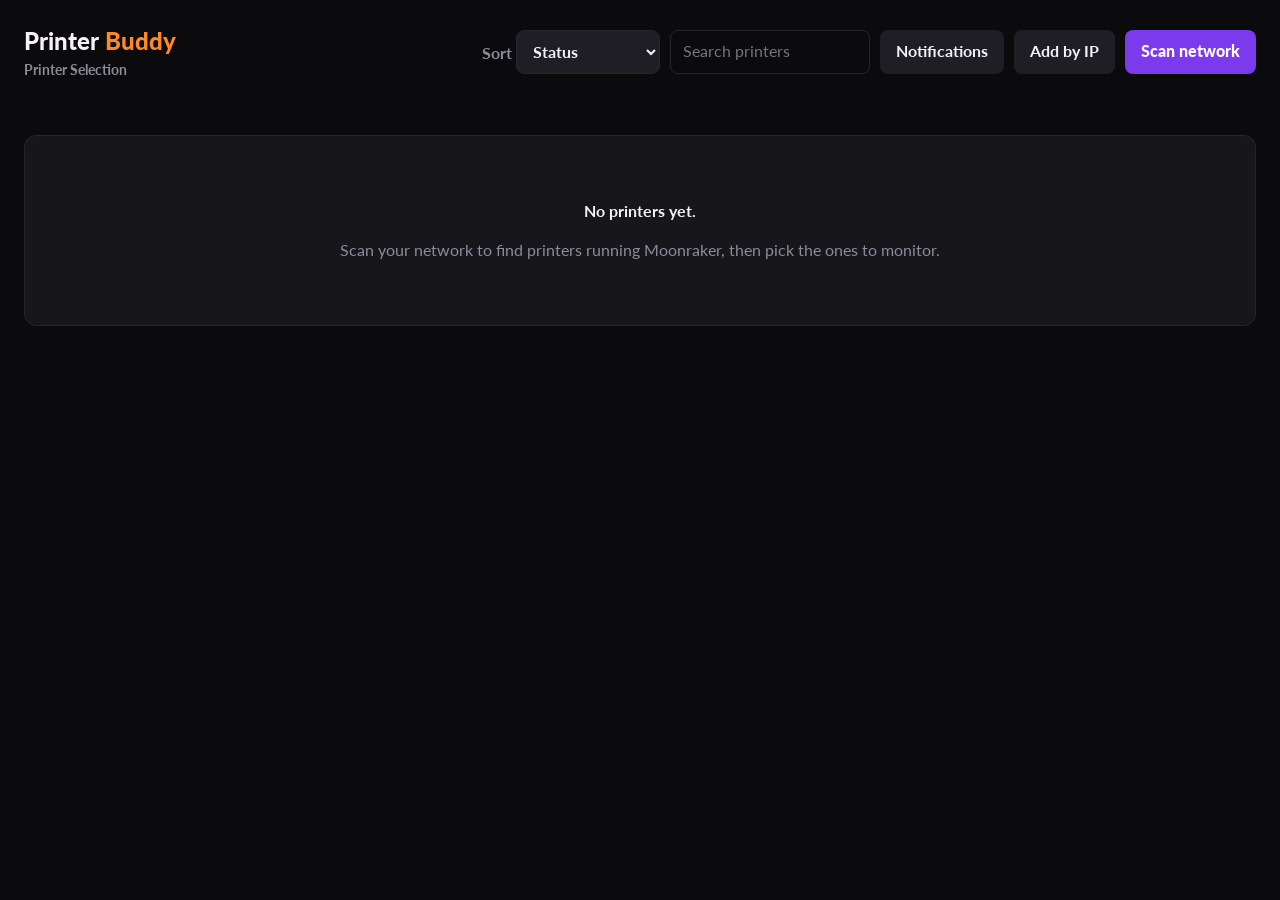
==== commit 94a56eab: "Printer Buddy heading and confetti for AI training photos The dashboard reads Printer Buddy / Printe" ====
--- a/ui/index.html
+++ b/ui/index.html
@@ -21,6 +21,7 @@
   .top { display: flex; flex-wrap: wrap; align-items: center; justify-content: space-between; gap: 12px 16px; margin-bottom: 24px; }
   h1 { margin: 0; font-size: 24px; font-weight: 900; }
   h1 span { color: var(--orange); }
+  .brand-sub { color: var(--muted); font-size: 14px; font-weight: 700; margin-top: 2px; }
   button { font: inherit; font-weight: 700; min-height: 44px; padding: 0 16px; border-radius: 8px; border: 0;
            background: var(--card2); color: var(--text); cursor: pointer; }
   button.primary { background: var(--purple); color: #fff; font-weight: 900; }
@@ -340,7 +341,7 @@
 <body>
 <main>
   <div class="top">
-    <h1>Your <span>Printers</span></h1>
+    <div class="brand"><h1>Printer <span>Buddy</span></h1><div class="brand-sub">Printer Selection</div></div>
     <div class="row">
       <div class="viewbar">
         <div class="seg adv" role="group" aria-label="View">
@@ -648,6 +649,36 @@
 function toast(msg) {
   const t = $("#toast"); t.textContent = msg; t.style.display = "block";
   clearTimeout(toast._t); toast._t = setTimeout(() => t.style.display = "none", 4000);
+}
+// A thank-you burst for every photo given to the AI (skipped with reduced motion).
+function confetti() {
+  if (matchMedia("(prefers-reduced-motion: reduce)").matches) return;
+  const c = document.createElement("canvas"), g = c.getContext("2d"), dpr = devicePixelRatio || 1;
+  const w = innerWidth, h = innerHeight;
+  Object.assign(c.style, { position: "fixed", inset: "0", width: "100%", height: "100%", pointerEvents: "none", zIndex: 1000 });
+  c.width = w * dpr; c.height = h * dpr; g.scale(dpr, dpr); document.body.append(c);
+  const colors = ["#FF8A1F", "#C4A7FF", "#7C3AED", "#F4F2F8", "#FFC266"];
+  const bits = Array.from({ length: 160 }, (_, i) => {
+    const left = i % 2 === 0, a = (left ? -1 : 1) * (Math.PI / 4 + Math.random() * Math.PI / 6);
+    const v = 9 + Math.random() * 9;
+    return { x: left ? 0 : w, y: h * 0.75, vx: -Math.sin(a) * v, vy: -Math.cos(a) * v, r: Math.random() * Math.PI,
+             vr: (Math.random() - .5) * .3, s: 6 + Math.random() * 6, c: colors[i % colors.length] };
+  });
+  const start = performance.now();
+  let last = start;
+  (function frame(now) {
+    const t = now - start, k = Math.min(4, (now - last) / 16.7);   // same speed at any frame rate
+    last = now;
+    g.clearRect(0, 0, w, h);
+    g.globalAlpha = Math.max(0, Math.min(1, (3200 - t) / 800));
+    for (const b of bits) {
+      const drag = Math.pow(.99, k);
+      b.vy += .25 * k; b.vx *= drag; b.vy *= drag; b.x += b.vx * k; b.y += b.vy * k; b.r += b.vr * k;
+      g.save(); g.translate(b.x, b.y); g.rotate(b.r); g.fillStyle = b.c;
+      g.fillRect(-b.s / 2, -b.s / 4, b.s, b.s / 2); g.restore();
+    }
+    if (t < 3200) requestAnimationFrame(frame); else c.remove();
+  })(start);
 }
 async function api(path, opts = {}) {
   const r = await fetch(path, { headers: { "Content-Type": "application/json" }, ...opts });
@@ -1533,6 +1564,7 @@
   if (!iid) return;
   try {
     await api(`/api/ai/photos/${iid}`, { method: "POST", body: JSON.stringify({ label: yes ? "yes" : "ok" }) });
+    confetti();
     toast(yes ? "Thanks — saved as a real failure" : "Thanks — saved as a false alarm (very useful for training)");
     if (!$("#aiPanel").hidden) loadPhotos();
   } catch (e) { toast(e.message); }
@@ -1545,6 +1577,7 @@
   if (!label) return;
   try {
     const r = await api(`/api/printers/${id}/ai/save`, { method: "POST", body: JSON.stringify({ label }) });
+    confetti();
     const name = label === "ok" ? "OK" : aiName(label);
     toast(r.status === "sent" ? `Sent to the AI as ${name}. Thanks!`
       : !r.sharing ? `Saved on this box as ${name}. Turn on "Help improve the AI" (AI settings) to send it.`
@@ -1587,7 +1620,7 @@
     : `<p class="muted" style="margin:0">No photos yet. They're collected during prints and AI alerts, or with "Save for AI…" on a printer's page.</p>`;
   for (const sel of $("#aiPhotos").querySelectorAll("[data-plabel]")) sel.onchange = async () => {
     if (!sel.value) return;
-    try { await api(`/api/ai/photos/${sel.dataset.plabel}`, { method: "POST", body: JSON.stringify({ label: sel.value }) }); loadPhotos(); }
+    try { await api(`/api/ai/photos/${sel.dataset.plabel}`, { method: "POST", body: JSON.stringify({ label: sel.value }) }); confetti(); loadPhotos(); }
     catch (e) { toast(e.message); }
   };
   for (const b of $("#aiPhotos").querySelectorAll("[data-pdel]")) b.onclick = async () => {
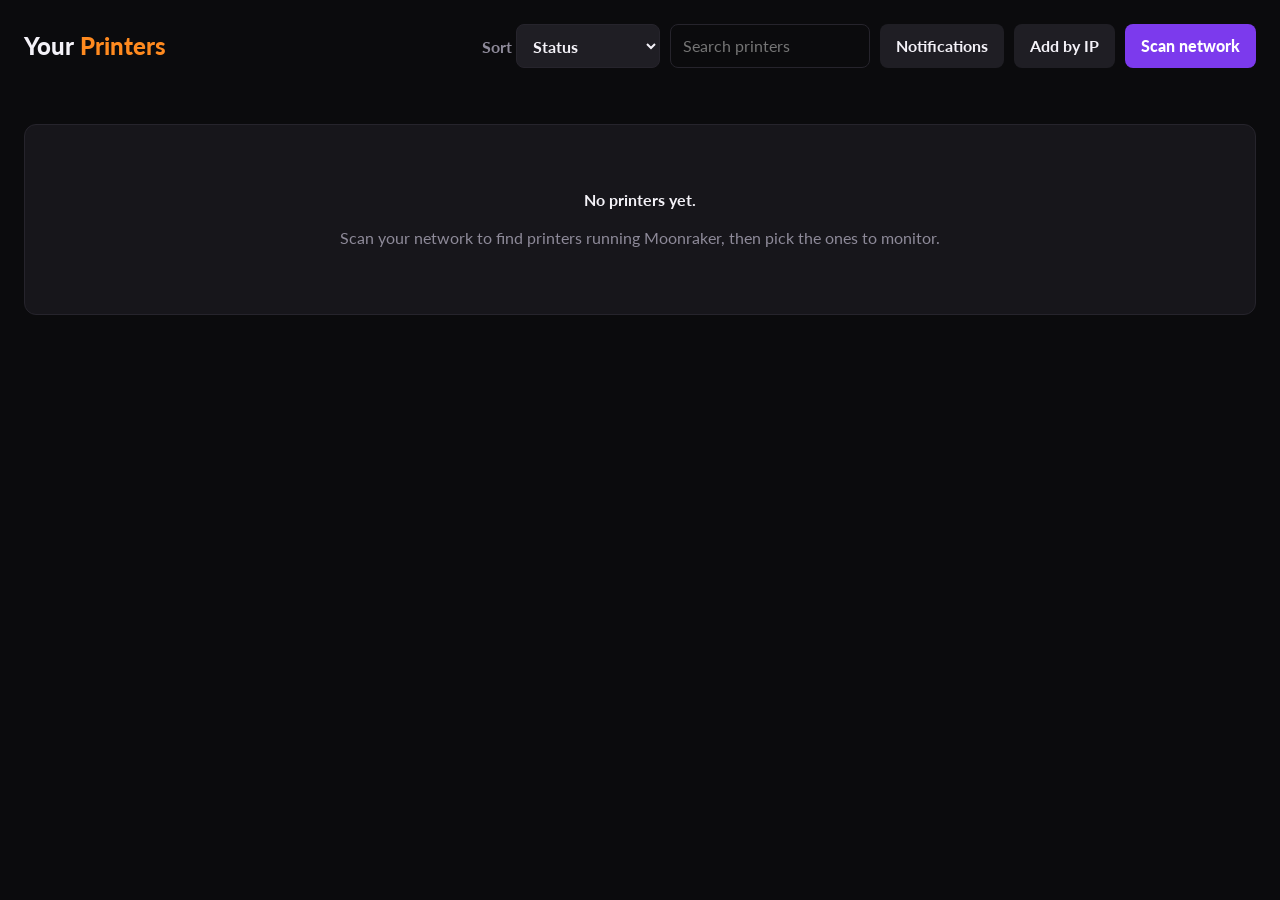
==== commit c0cfff5d: "Merge cart/main into feat/clear-print-status The Status panel's Clear row duplicated #2's reset butt" ====
--- a/ui/index.html
+++ b/ui/index.html
@@ -21,7 +21,6 @@
   .top { display: flex; flex-wrap: wrap; align-items: center; justify-content: space-between; gap: 12px 16px; margin-bottom: 24px; }
   h1 { margin: 0; font-size: 24px; font-weight: 900; }
   h1 span { color: var(--orange); }
-  .brand-sub { color: var(--muted); font-size: 14px; font-weight: 700; margin-top: 2px; }
   button { font: inherit; font-weight: 700; min-height: 44px; padding: 0 16px; border-radius: 8px; border: 0;
            background: var(--card2); color: var(--text); cursor: pointer; }
   button.primary { background: var(--purple); color: #fff; font-weight: 900; }
@@ -336,12 +335,13 @@
 <link rel="stylesheet" href="/static/panels/machine/sensors/sensors.css">
 <link rel="stylesheet" href="/static/panels/machine/explorer/explorer.css">
 <link rel="stylesheet" href="/static/panels/machine/console/console.css">
+<link rel="stylesheet" href="/static/panels/machine/ksensors/ksensors.css">
 <link rel="stylesheet" href="/static/core/extras/extras.css">
 </head>
 <body>
 <main>
   <div class="top">
-    <div class="brand"><h1>Printer <span>Buddy</span></h1><div class="brand-sub">Printer Selection</div></div>
+    <h1>Your <span>Printers</span></h1>
     <div class="row">
       <div class="viewbar">
         <div class="seg adv" role="group" aria-label="View">
@@ -649,36 +649,6 @@
 function toast(msg) {
   const t = $("#toast"); t.textContent = msg; t.style.display = "block";
   clearTimeout(toast._t); toast._t = setTimeout(() => t.style.display = "none", 4000);
-}
-// A thank-you burst for every photo given to the AI (skipped with reduced motion).
-function confetti() {
-  if (matchMedia("(prefers-reduced-motion: reduce)").matches) return;
-  const c = document.createElement("canvas"), g = c.getContext("2d"), dpr = devicePixelRatio || 1;
-  const w = innerWidth, h = innerHeight;
-  Object.assign(c.style, { position: "fixed", inset: "0", width: "100%", height: "100%", pointerEvents: "none", zIndex: 1000 });
-  c.width = w * dpr; c.height = h * dpr; g.scale(dpr, dpr); document.body.append(c);
-  const colors = ["#FF8A1F", "#C4A7FF", "#7C3AED", "#F4F2F8", "#FFC266"];
-  const bits = Array.from({ length: 160 }, (_, i) => {
-    const left = i % 2 === 0, a = (left ? -1 : 1) * (Math.PI / 4 + Math.random() * Math.PI / 6);
-    const v = 9 + Math.random() * 9;
-    return { x: left ? 0 : w, y: h * 0.75, vx: -Math.sin(a) * v, vy: -Math.cos(a) * v, r: Math.random() * Math.PI,
-             vr: (Math.random() - .5) * .3, s: 6 + Math.random() * 6, c: colors[i % colors.length] };
-  });
-  const start = performance.now();
-  let last = start;
-  (function frame(now) {
-    const t = now - start, k = Math.min(4, (now - last) / 16.7);   // same speed at any frame rate
-    last = now;
-    g.clearRect(0, 0, w, h);
-    g.globalAlpha = Math.max(0, Math.min(1, (3200 - t) / 800));
-    for (const b of bits) {
-      const drag = Math.pow(.99, k);
-      b.vy += .25 * k; b.vx *= drag; b.vy *= drag; b.x += b.vx * k; b.y += b.vy * k; b.r += b.vr * k;
-      g.save(); g.translate(b.x, b.y); g.rotate(b.r); g.fillStyle = b.c;
-      g.fillRect(-b.s / 2, -b.s / 4, b.s, b.s / 2); g.restore();
-    }
-    if (t < 3200) requestAnimationFrame(frame); else c.remove();
-  })(start);
 }
 async function api(path, opts = {}) {
   const r = await fetch(path, { headers: { "Content-Type": "application/json" }, ...opts });
@@ -1222,9 +1192,11 @@
   $("#pgBed").innerHTML = live ? fmtTT(p.bed, p.bed_target) : "—";
   $("#pgElapsed").textContent = active && p.print_duration ? fmtDur(p.print_duration) : "—";
   $("#pgStarted").textContent = active && p.print_duration ? fmtClock(new Date(Date.now() - p.print_duration * 1000)) : "—";
-  const pause = $("#pgPause");
-  pause.textContent = p.state === "paused" ? "Resume" : "Pause";
-  pause.disabled = !live || !active;
+  const pause = $("#pgPause"), clearable = canClear(p);
+  pause.textContent = p.state === "paused" ? "Resume" : clearable ? "Clear" : "Pause";
+  pause.title = clearable ? "Clear the finished print: back to idle, file and progress cleared" : "";
+  pause.dataset.mode = p.state === "paused" ? "resume" : clearable ? "clear" : "pause";
+  pause.disabled = !live || !(active || clearable);
   $("#pgCancel").disabled = !live || !active;
   $("#pgStop").disabled = !live;
   renderControl(p);
@@ -1232,7 +1204,15 @@
   const conLive = p.connection === "online";
   for (const el of $("#pgConsole").querySelectorAll("button, input")) el.disabled = !conLive;
 }
-$("#pgPause").onclick = () => doAction(pageId, printers.get(pageId)?.state === "paused" ? "resume" : "pause");
+// A finished, cancelled or failed print stays shown until it's cleared
+function canClear(p) {
+  return p.connection === "online" && p.klippy_state === "ready" && ["complete", "cancelled", "error"].includes(p.state);
+}
+$("#pgPause").onclick = () => {
+  const p = printers.get(pageId);
+  if (p && canClear(p)) gcode("SDCARD_RESET_FILE");
+  else doAction(pageId, p?.state === "paused" ? "resume" : "pause");
+};
 $("#pgCancel").onclick = () => doAction(pageId, "cancel");
 $("#pgStop").onclick = () => doAction(pageId, "estop");
 $("#pgFull").onclick = () => $("#pgCam").requestFullscreen?.();
@@ -1564,7 +1544,6 @@
   if (!iid) return;
   try {
     await api(`/api/ai/photos/${iid}`, { method: "POST", body: JSON.stringify({ label: yes ? "yes" : "ok" }) });
-    confetti();
     toast(yes ? "Thanks — saved as a real failure" : "Thanks — saved as a false alarm (very useful for training)");
     if (!$("#aiPanel").hidden) loadPhotos();
   } catch (e) { toast(e.message); }
@@ -1577,7 +1556,6 @@
   if (!label) return;
   try {
     const r = await api(`/api/printers/${id}/ai/save`, { method: "POST", body: JSON.stringify({ label }) });
-    confetti();
     const name = label === "ok" ? "OK" : aiName(label);
     toast(r.status === "sent" ? `Sent to the AI as ${name}. Thanks!`
       : !r.sharing ? `Saved on this box as ${name}. Turn on "Help improve the AI" (AI settings) to send it.`
@@ -1620,7 +1598,7 @@
     : `<p class="muted" style="margin:0">No photos yet. They're collected during prints and AI alerts, or with "Save for AI…" on a printer's page.</p>`;
   for (const sel of $("#aiPhotos").querySelectorAll("[data-plabel]")) sel.onchange = async () => {
     if (!sel.value) return;
-    try { await api(`/api/ai/photos/${sel.dataset.plabel}`, { method: "POST", body: JSON.stringify({ label: sel.value }) }); confetti(); loadPhotos(); }
+    try { await api(`/api/ai/photos/${sel.dataset.plabel}`, { method: "POST", body: JSON.stringify({ label: sel.value }) }); loadPhotos(); }
     catch (e) { toast(e.message); }
   };
   for (const b of $("#aiPhotos").querySelectorAll("[data-pdel]")) b.onclick = async () => {
@@ -1697,6 +1675,7 @@
 render();
 </script>
 <script src="/static/vendor/echarts.min.js"></script>
+<script src="/static/vendor/echarts-gl.min.js"></script>
 <script src="/static/core/core.js"></script>
 <script src="/static/panels/print/status/status.js"></script>
 <script src="/static/panels/print/files/search.js"></script>
@@ -1736,6 +1715,8 @@
 <script src="/static/panels/machine/system/system.js"></script>
 <script src="/static/panels/machine/config/highlight.js"></script>
 <script src="/static/panels/machine/config/editor.js"></script>
+<script src="/static/panels/machine/config/browse.js"></script>
+<script src="/static/panels/machine/config/actions.js"></script>
 <script src="/static/panels/machine/config/config.js"></script>
 <script src="/static/panels/machine/updates/updates.js"></script>
 <script src="/static/panels/machine/devices/devices.js"></script>
@@ -1744,6 +1725,7 @@
 <script src="/static/panels/machine/console/filters.js"></script>
 <script src="/static/panels/machine/console/help.js"></script>
 <script src="/static/panels/machine/console/console.js"></script>
+<script src="/static/panels/machine/ksensors/ksensors.js"></script>
 <script src="/static/core/home-panels.js"></script>
 <script src="/static/core/builder.js"></script>
 <script src="/static/core/home.js"></script>
@@ -1755,6 +1737,7 @@
 <script src="/static/core/extras/calibration.js"></script>
 <script src="/static/core/extras/pause-layer.js"></script>
 <script src="/static/core/extras/camera-editor.js"></script>
+<script src="/static/core/extras/theme.js"></script>
 <script>if ("serviceWorker" in navigator) navigator.serviceWorker.register("/sw.js").catch(() => {});</script>
 </body>
 </html>
